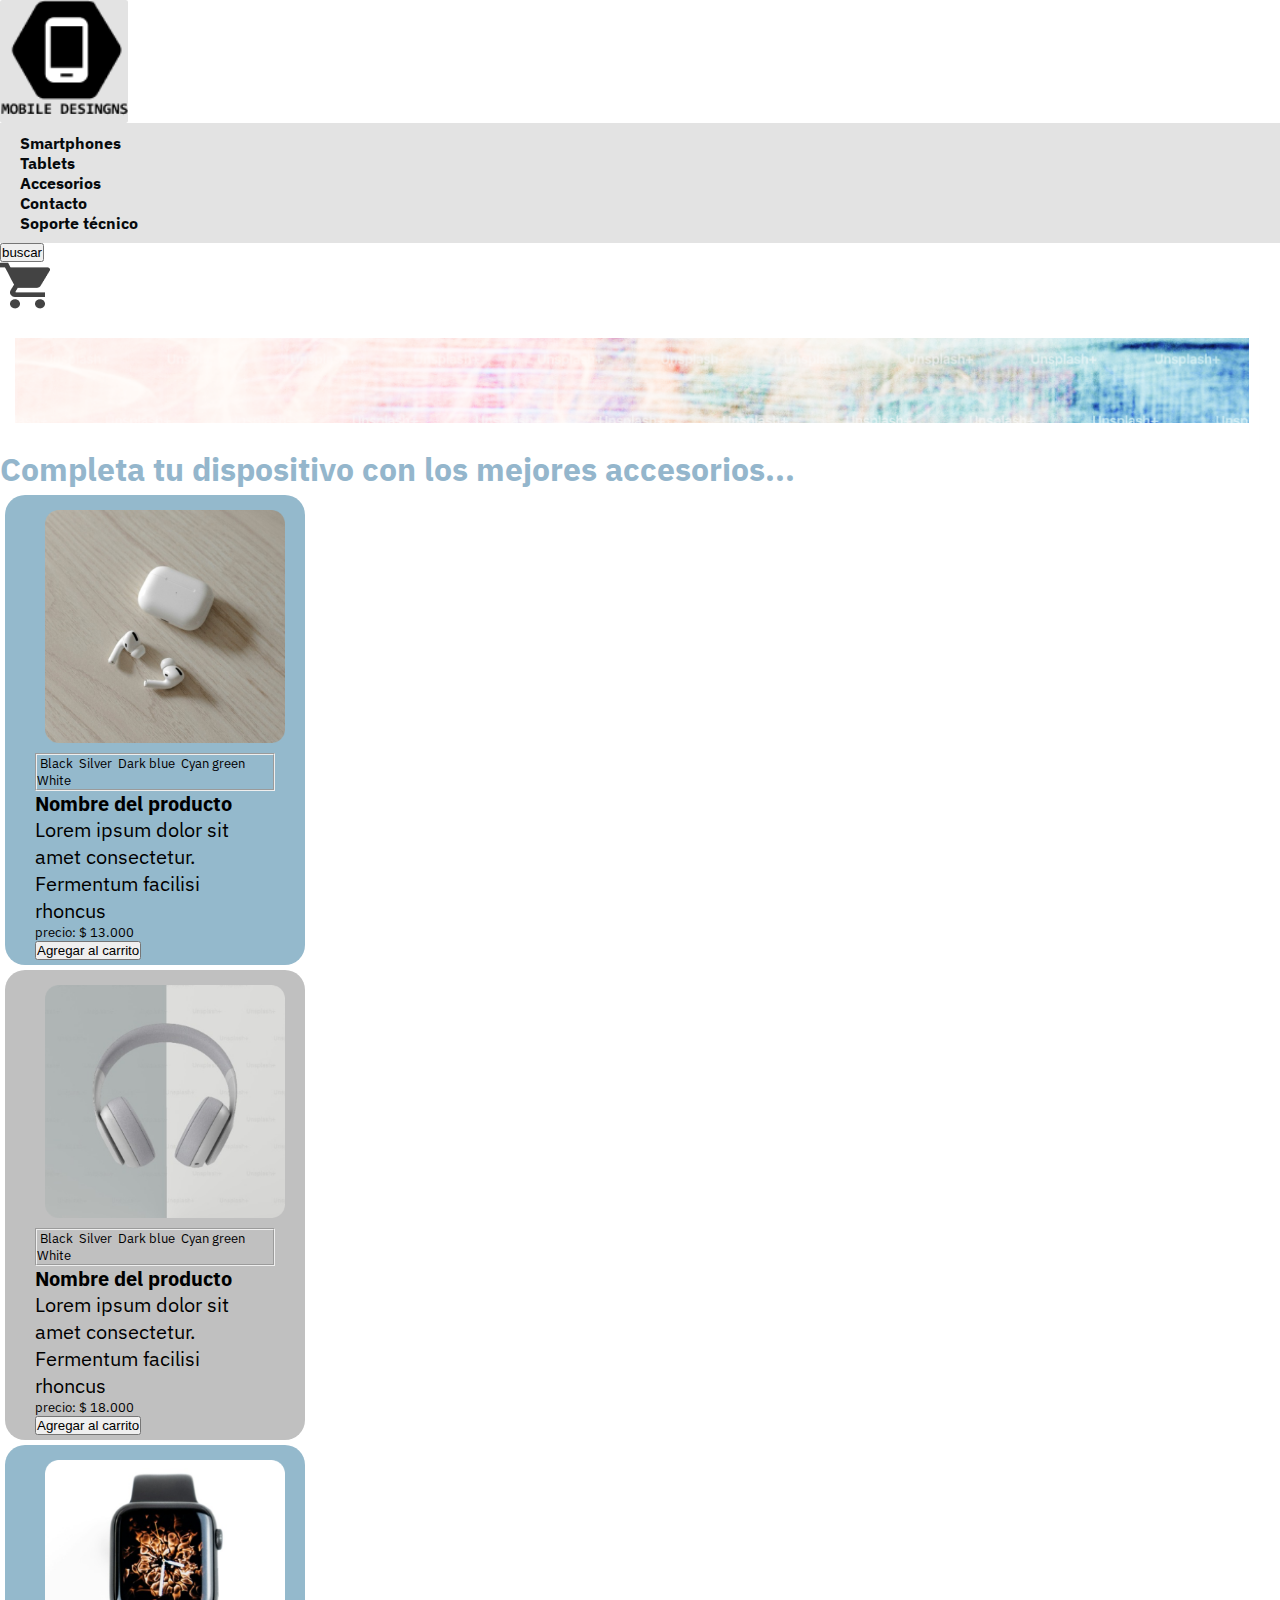
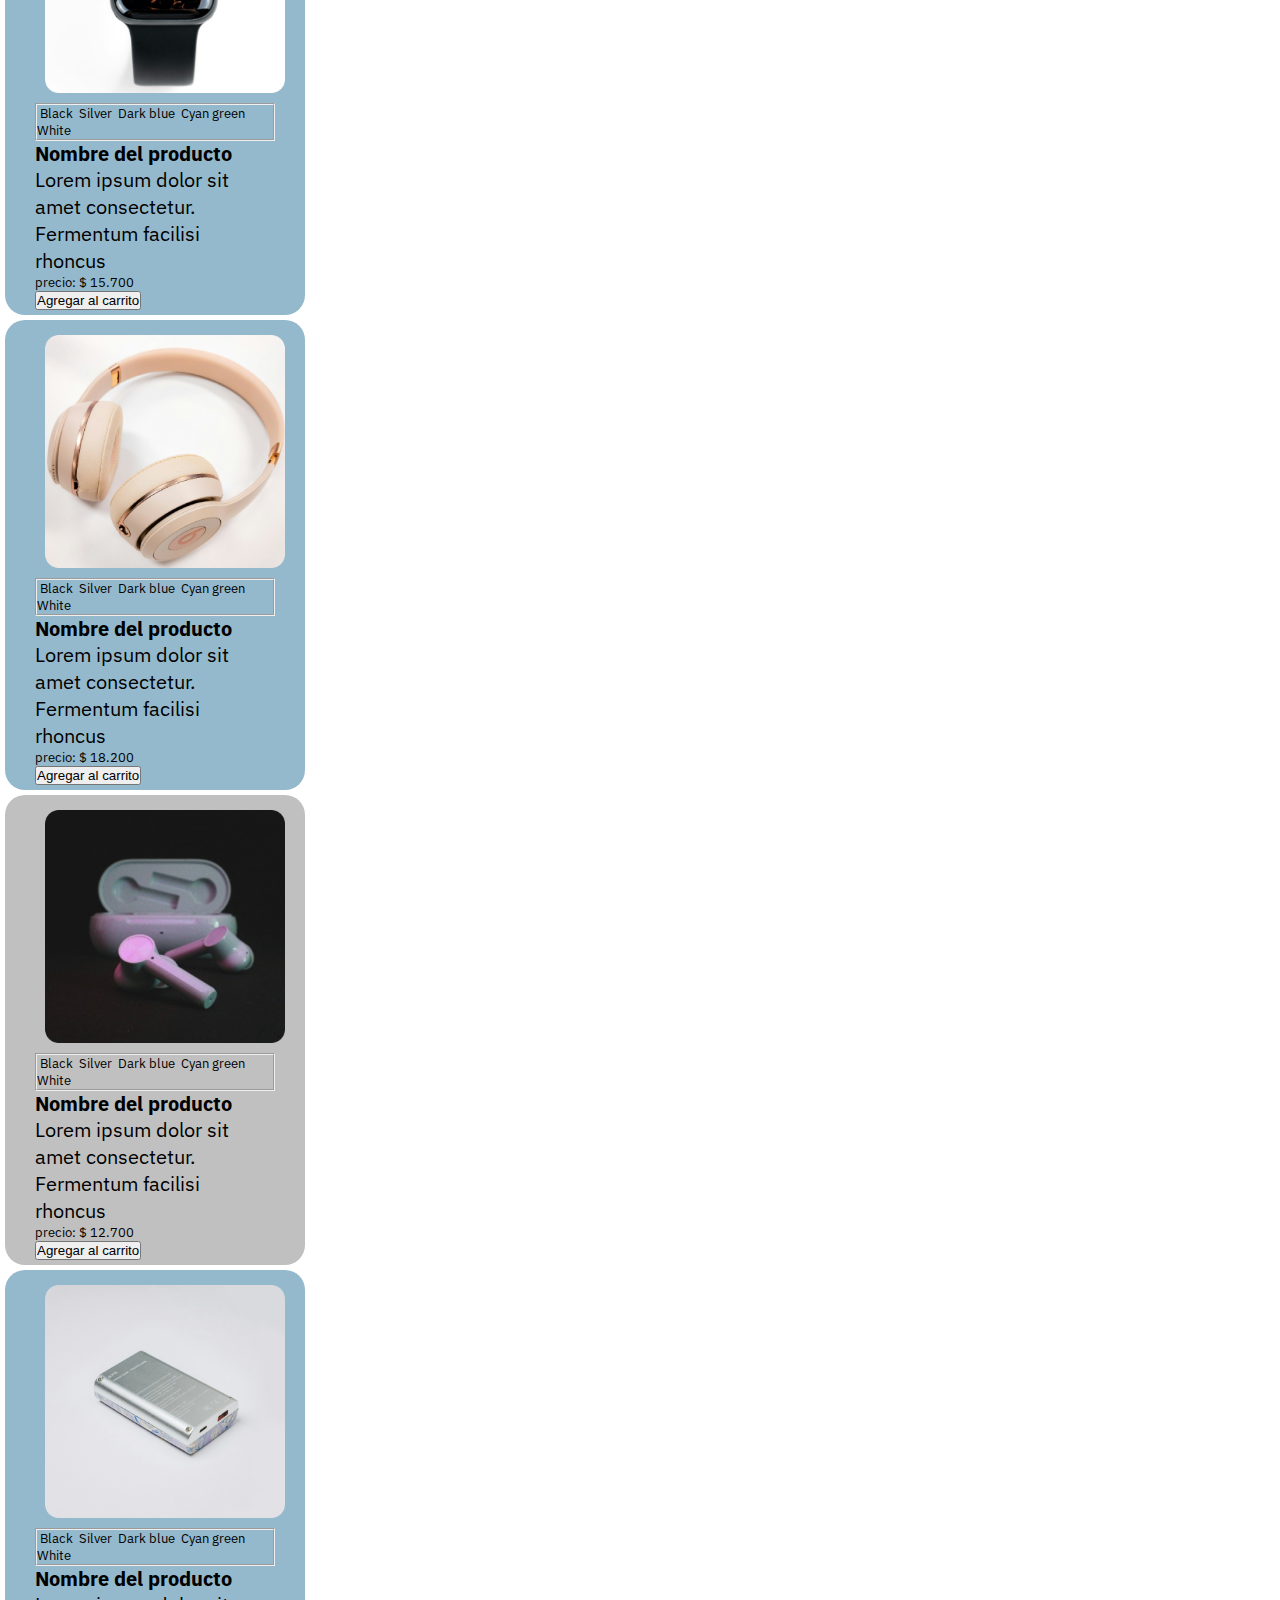
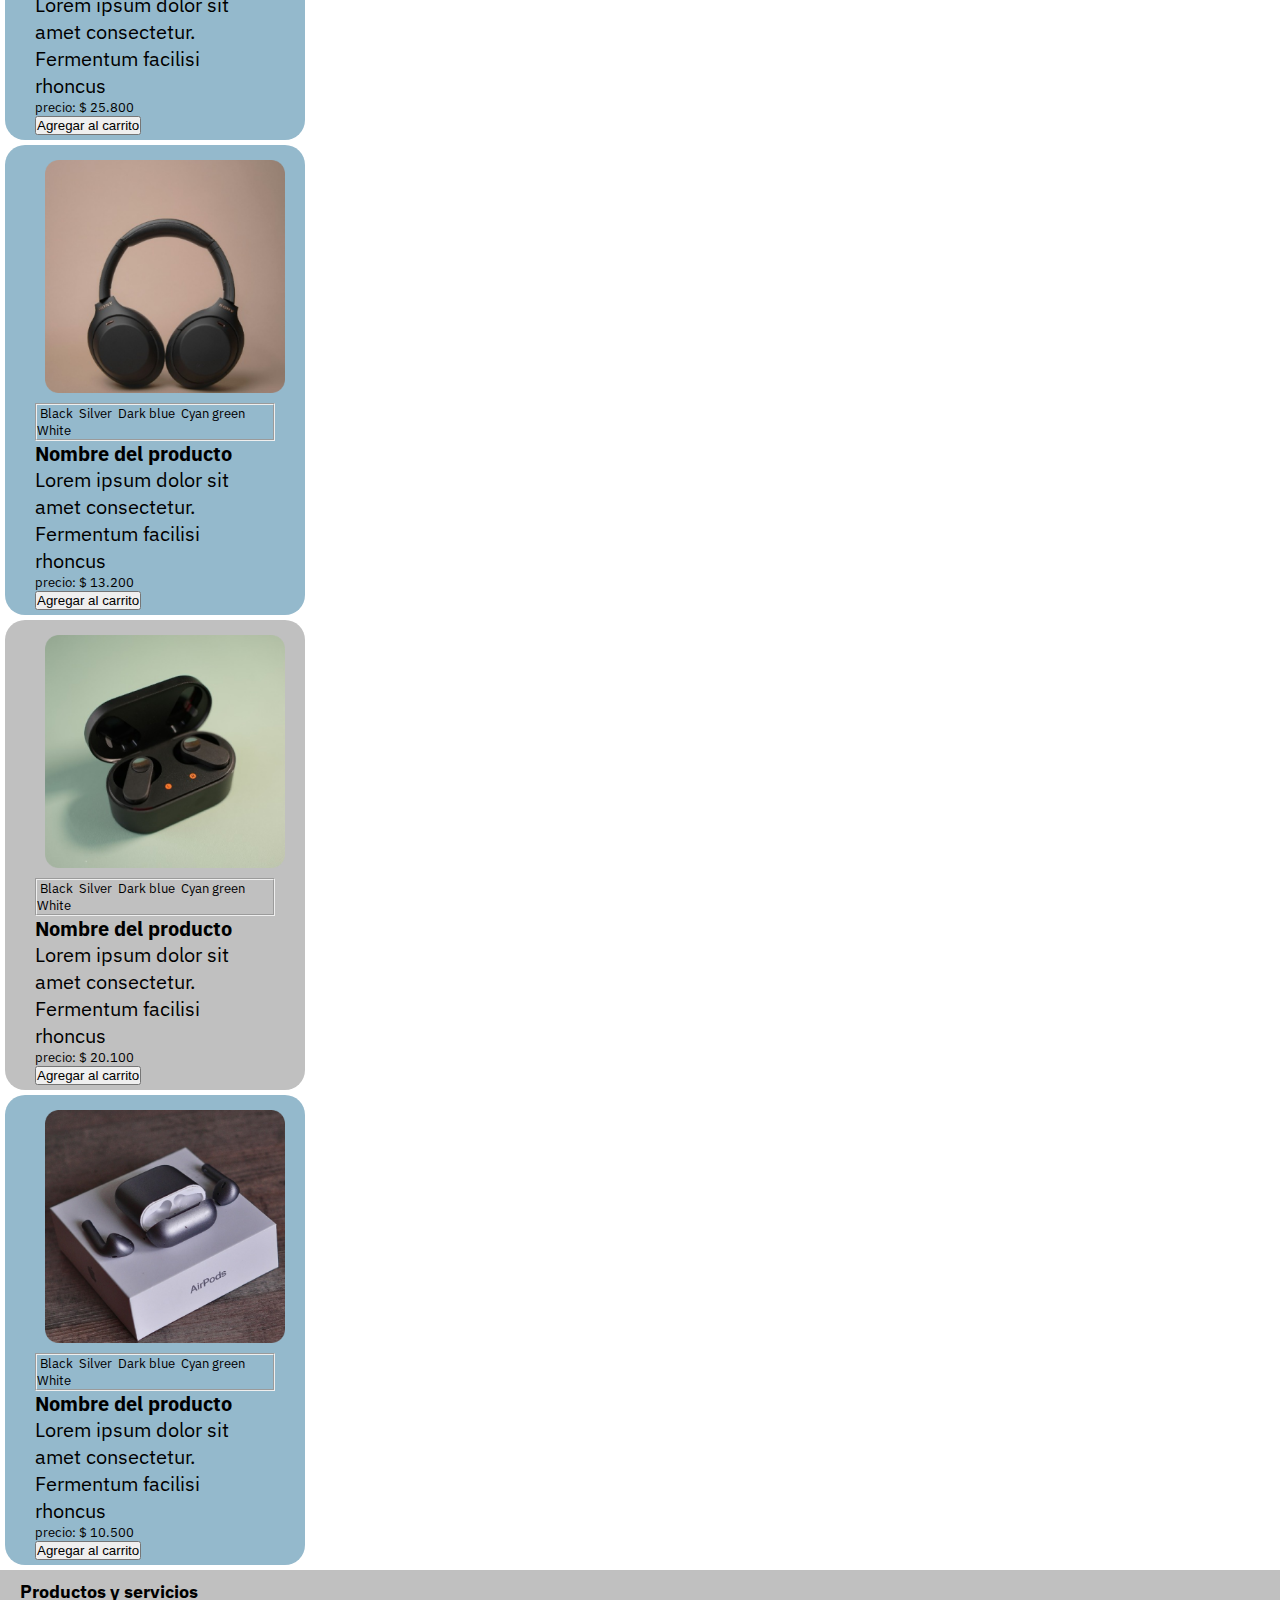
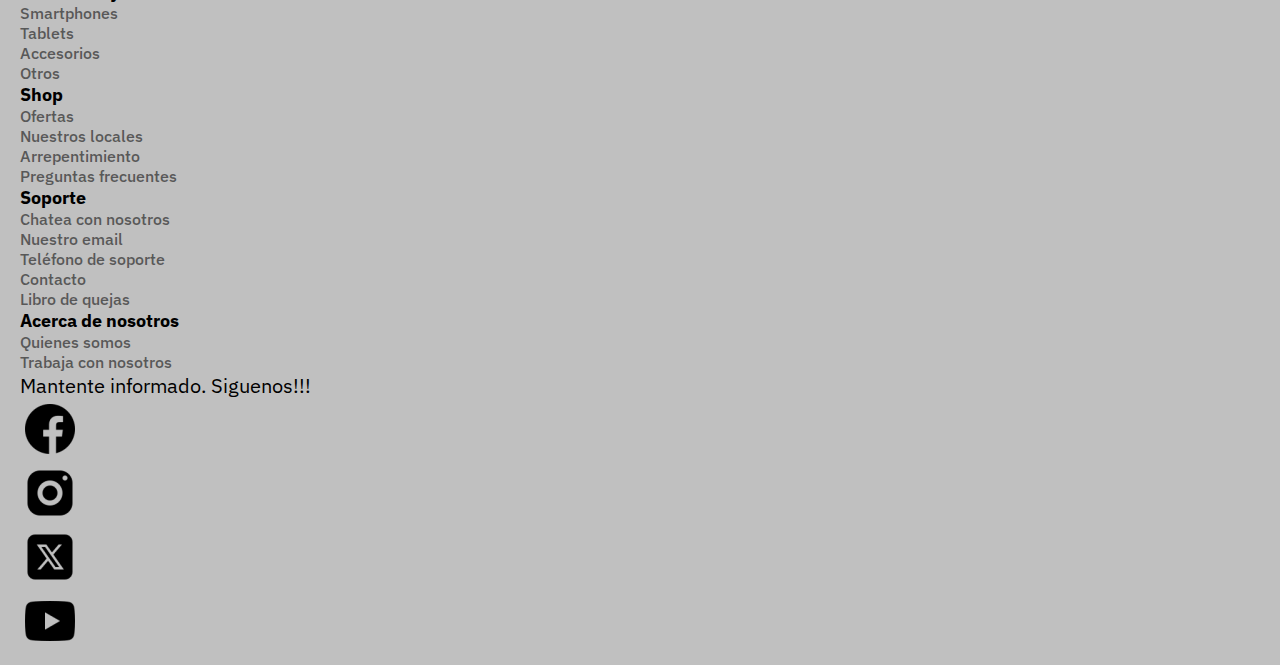
==== pages/accesorios.html @ 5f6ca252 "inicio de proyecto" ====
<html lang="en">
<head>
    <meta charset="UTF-8">
    <meta name="viewport" content="width=device-width, initial-scale=1.0">
    <title>Document</title>
    <link rel="stylesheet" href="../css/style.css">
</head>
<body>
    <header>
        <a href="../index.html" class="logo"><img src="../assets/img/iconoPrincipal.png" alt="Logo de la empresa Mobile Desings"></a>
        <div>   
            <nav>
                <ul class="navbar">
                    <li> <a href="smartphones.html">Smartphones</a></li>
                    <li> <a href="#">Tablets</a></li> <!--Nota: deje # en href porque no tiene pagina creada como las otras opciones pero existe en mi header-->  
                    <li> <a href="#">Accesorios</a></li>
                    <li> <a href="contacto.html">Contacto</a></li>
                    <li> <a href="soporte.html">Soporte técnico</a></li>
                </ul>
            </nav>
        </div>
        <div>    
            <button>buscar</button>
            <ul>
                <li> <a href="#"><img src="../assets/img/carrito.png" alt="carrito"></a></li>
            </ul>
        </div>        
    </header>

    <main>
        <section>
            <div class="bannerPrincipal">
                <img src="../assets/img/BannerPrincipalAccesorios.png" alt="">
                <p>Completa tu dispositivo con los mejores accesorios...</p>
            </div>
        </section>
        <section>
            <article class="cardFondoAzul">
                <div class="imgCard">
                    <img src="../assets/img/Auriculares1-1.png" alt="earphones">
                </div>
                <div>
                    <fieldset>
                        <div> 
                            <input type="radio" id="black" name="color" value="black" checked>
                            <label for="Black" >Black</label>                            
                            <input type="radio" id="silver" name="color" value="silver" checked>
                            <label for="Silver">Silver</label>
                            <input type="radio" id="darkBlue" name="color" value="darkBlue" checked>
                            <label for="darkBlue">Dark blue</label>
                            <input type="radio" id="cyanGreen" name="color" value="cyanGreen" checked>
                            <label for="cyanGreen" >Cyan green</label>                          
                            <input type="radio" id="white" name="white" value="white" checked>
                            <label for="white" >White</label>                                                                                             
                        </div>                        
                    </fieldset>
                </div>
                <div>
                    <h2>Nombre del producto</h2>
                    <p>Lorem ipsum dolor sit amet consectetur. Fermentum facilisi rhoncus</p>                    
                </div>
                <div>
                    <ul>
                        <li>precio: $ 13.000 </li>
                    </ul>
                </div>
                <div>
                    <button>Agregar al carrito</button>
                </div>
            </article>
            <article class="cardFondoGris">
                <div class="imgCard">
                    <img src="../assets/img/Auriculares1-2.png" alt="headphones">
                </div>
                <div>
                    <fieldset>
                        <div> 
                            <input type="radio" id="black" name="color" value="black" checked>
                            <label for="Black" >Black</label>                            
                            <input type="radio" id="silver" name="color" value="silver" checked>
                            <label for="Silver">Silver</label>
                            <input type="radio" id="darkBlue" name="color" value="darkBlue" checked>
                            <label for="darkBlue">Dark blue</label>
                            <input type="radio" id="cyanGreen" name="color" value="cyanGreen" checked>
                            <label for="cyanGreen" >Cyan green</label>                          
                            <input type="radio" id="white" name="white" value="white" checked>
                            <label for="white" >White</label>                                                                                             
                        </div>                        
                    </fieldset>
                </div>
                <div>
                    <h2>Nombre del producto</h2>
                    <p>Lorem ipsum dolor sit amet consectetur. Fermentum facilisi rhoncus</p>                    
                </div>
                <div>
                    <ul>
                        <li>precio: $ 18.000 </li>
                    </ul>
                </div>
                <div>
                    <button>Agregar al carrito</button>
                </div>                
            </article>
            <article class="cardFondoAzul">
                <div class="imgCard">
                    <img src="../assets/img/RelojInteligente1-3.png" alt="smart watch">
                </div>
                <div>
                    <fieldset>
                        <div> 
                            <input type="radio" id="black" name="color" value="black" checked>
                            <label for="Black" >Black</label>                            
                            <input type="radio" id="silver" name="color" value="silver" checked>
                            <label for="Silver">Silver</label>
                            <input type="radio" id="darkBlue" name="color" value="darkBlue" checked>
                            <label for="darkBlue">Dark blue</label>
                            <input type="radio" id="cyanGreen" name="color" value="cyanGreen" checked>
                            <label for="cyanGreen" >Cyan green</label>                          
                            <input type="radio" id="white" name="white" value="white" checked>
                            <label for="white" >White</label>                                                                                             
                        </div>                        
                    </fieldset>
                </div>
                <div>
                    <h2>Nombre del producto</h2>
                    <p>Lorem ipsum dolor sit amet consectetur. Fermentum facilisi rhoncus</p>                    
                </div>
                <div>
                    <ul>
                        <li>precio: $ 15.700 </li>
                    </ul>
                </div>
                <div>
                    <button>Agregar al carrito</button>
                </div>
            </article>
            <article class="cardFondoAzul">
                <div class="imgCard">
                    <img src="../assets/img/Auriculares2-1.png" alt="headphones">
                </div>
                <div>
                    <fieldset>
                        <div> 
                            <input type="radio" id="black" name="color" value="black" checked>
                            <label for="Black" >Black</label>                            
                            <input type="radio" id="silver" name="color" value="silver" checked>
                            <label for="Silver">Silver</label>
                            <input type="radio" id="darkBlue" name="color" value="darkBlue" checked>
                            <label for="darkBlue">Dark blue</label>
                            <input type="radio" id="cyanGreen" name="color" value="cyanGreen" checked>
                            <label for="cyanGreen" >Cyan green</label>                          
                            <input type="radio" id="white" name="white" value="white" checked>
                            <label for="white" >White</label>                                                                                             
                        </div>                        
                    </fieldset>
                </div>
                <div>
                    <h2>Nombre del producto</h2>
                    <p>Lorem ipsum dolor sit amet consectetur. Fermentum facilisi rhoncus</p>                    
                </div>
                <div>
                    <ul>
                        <li>precio: $ 18.200 </li>
                    </ul>
                </div>
                <div>
                    <button>Agregar al carrito</button>
                </div>
            </article>
            <article class="cardFondoGris">
                <div class="imgCard">
                    <img src="../assets/img/Auriculares2-2.png" alt="earphones">
                </div>
                <div>
                    <fieldset>
                        <div> 
                            <input type="radio" id="black" name="color" value="black" checked>
                            <label for="Black" >Black</label>                            
                            <input type="radio" id="silver" name="color" value="silver" checked>
                            <label for="Silver">Silver</label>
                            <input type="radio" id="darkBlue" name="color" value="darkBlue" checked>
                            <label for="darkBlue">Dark blue</label>
                            <input type="radio" id="cyanGreen" name="color" value="cyanGreen" checked>
                            <label for="cyanGreen" >Cyan green</label>                          
                            <input type="radio" id="white" name="white" value="white" checked>
                            <label for="white" >White</label>                                                                                             
                        </div>                        
                    </fieldset>
                </div>
                <div>
                    <h2>Nombre del producto</h2>
                    <p>Lorem ipsum dolor sit amet consectetur. Fermentum facilisi rhoncus</p>                    
                </div>
                <div>
                    <ul>
                        <li>precio: $ 12.700 </li>
                    </ul>
                </div>
                <div>
                    <button>Agregar al carrito</button>
                </div>                
            </article>
            <article class="cardFondoAzul">
                <div class="imgCard">
                    <img src="../assets/img/PowerBank2-3.png" alt="power bank">
                </div>
                <div>
                    <fieldset>
                        <div> 
                            <input type="radio" id="black" name="color" value="black" checked>
                            <label for="Black" >Black</label>                            
                            <input type="radio" id="silver" name="color" value="silver" checked>
                            <label for="Silver">Silver</label>
                            <input type="radio" id="darkBlue" name="color" value="darkBlue" checked>
                            <label for="darkBlue">Dark blue</label>
                            <input type="radio" id="cyanGreen" name="color" value="cyanGreen" checked>
                            <label for="cyanGreen" >Cyan green</label>                          
                            <input type="radio" id="white" name="white" value="white" checked>
                            <label for="white" >White</label>                                                                                             
                        </div>                        
                    </fieldset>
                </div>
                <div>
                    <h2>Nombre del producto</h2>
                    <p>Lorem ipsum dolor sit amet consectetur. Fermentum facilisi rhoncus</p>                    
                </div>
                <div>
                    <ul>
                        <li>precio: $ 25.800 </li>
                    </ul>
                </div>
                <div>
                    <button>Agregar al carrito</button>
                </div>
            </article>
            <article class="cardFondoAzul">
                <div class="imgCard">
                    <img src="../assets/img/Auriculares3-1.png" alt="headphones">
                </div>
                <div>
                    <fieldset>
                        <div> 
                            <input type="radio" id="black" name="color" value="black" checked>
                            <label for="Black" >Black</label>                            
                            <input type="radio" id="silver" name="color" value="silver" checked>
                            <label for="Silver">Silver</label>
                            <input type="radio" id="darkBlue" name="color" value="darkBlue" checked>
                            <label for="darkBlue">Dark blue</label>
                            <input type="radio" id="cyanGreen" name="color" value="cyanGreen" checked>
                            <label for="cyanGreen" >Cyan green</label>                          
                            <input type="radio" id="white" name="white" value="white" checked>
                            <label for="white" >White</label>                                                                                             
                        </div>                        
                    </fieldset>
                </div>
                <div>
                    <h2>Nombre del producto</h2>
                    <p>Lorem ipsum dolor sit amet consectetur. Fermentum facilisi rhoncus</p>                    
                </div>
                <div>
                    <ul>
                        <li>precio: $ 13.200 </li>
                    </ul>
                </div>
                <div>
                    <button>Agregar al carrito</button>
                </div>
            </article>
            <article class="cardFondoGris">
                <div class="imgCard">
                    <img src="../assets/img/Auriculares3-2.png" alt="earphones">
                </div>
                <div>
                    <fieldset>
                        <div> 
                            <input type="radio" id="black" name="color" value="black" checked>
                            <label for="Black" >Black</label>                            
                            <input type="radio" id="silver" name="color" value="silver" checked>
                            <label for="Silver">Silver</label>
                            <input type="radio" id="darkBlue" name="color" value="darkBlue" checked>
                            <label for="darkBlue">Dark blue</label>
                            <input type="radio" id="cyanGreen" name="color" value="cyanGreen" checked>
                            <label for="cyanGreen" >Cyan green</label>                          
                            <input type="radio" id="white" name="white" value="white" checked>
                            <label for="white" >White</label>                                                                                             
                        </div>                        
                    </fieldset>
                </div>
                <div>
                    <h2>Nombre del producto</h2>
                    <p>Lorem ipsum dolor sit amet consectetur. Fermentum facilisi rhoncus</p>                    
                </div>
                <div>
                    <ul>
                        <li>precio: $ 20.100 </li>
                    </ul>
                </div>
                <div>
                    <button>Agregar al carrito</button>
                </div>                
            </article>
            <article class="cardFondoAzul">
                <div class="imgCard">
                    <img src="../assets/img/Auriculares3-3.png" alt="earphones">
                </div>
                <div>
                    <fieldset>
                        <div> 
                            <input type="radio" id="black" name="color" value="black" checked>
                            <label for="Black" >Black</label>                            
                            <input type="radio" id="silver" name="color" value="silver" checked>
                            <label for="Silver">Silver</label>
                            <input type="radio" id="darkBlue" name="color" value="darkBlue" checked>
                            <label for="darkBlue">Dark blue</label>
                            <input type="radio" id="cyanGreen" name="color" value="cyanGreen" checked>
                            <label for="cyanGreen" >Cyan green</label>                          
                            <input type="radio" id="white" name="white" value="white" checked>
                            <label for="white" >White</label>                                                                                             
                        </div>                        
                    </fieldset>
                </div>
                <div>
                    <h2>Nombre del producto</h2>
                    <p>Lorem ipsum dolor sit amet consectetur. Fermentum facilisi rhoncus</p>                    
                </div>
                <div>
                    <ul>
                        <li>precio: $ 10.500 </li>
                    </ul>
                </div>
                <div>
                    <button>Agregar al carrito</button>
                </div>
            </article>
        </section>
    </main>

    <footer>
        <div class="footerOption">
            <div>
                <ul>
                    <h4>Productos y servicios</h4>
                    <li> <a href="#">Smartphones</a></li> 
                    <li> <a href="#">Tablets</a></li> 
                    <li> <a href="#">Accesorios</a></li> 
                    <li> <a href="#">Otros</a></li> 
                </ul>
            </div>
            <div>    
                <ul>
                    <h4>Shop</h4>
                    <li><a href="#">Ofertas</a></li>
                    <li><a href="#">Nuestros locales</a></li>
                    <li><a href="#">Arrepentimiento</a></li>
                    <li><a href="#">Preguntas frecuentes</a></li>
                </ul>
            </div>
            <div>    
                <ul>
                    <h4>Soporte</h4>
                    <li><a href="#">Chatea con nosotros</a></li>
                    <li><a href="#">Nuestro email</a></li>
                    <li><a href="#">Teléfono de soporte</a></li>
                    <li><a href="#">Contacto</a></li>
                    <li><a href="#">Libro de quejas</a></li>
                </ul>
            </div>
            <div>    
                <ul>
                    <h4>Acerca de nosotros</h4>
                    <li><a href="#">Quienes somos</a></li>
                    <li><a href="#">Trabaja con nosotros</a></li>
                </ul>
            </div>    
            <div>    
                <ul>
                    <p>Mantente informado. Siguenos!!!</p>
                    <li> <a href="#"><img src="../assets/img/iconFaceBook.png" alt="FaceBook"></a></li>
                    <li> <a href="#"><img src="../assets/img/iconInstagram.png" alt="Instagram"></a></li>
                    <li> <a href="#"><img src="../assets/img/iconTwitterX.png" alt="TwitterX"></a></li>
                    <li> <a href="#"><img src="../assets/img/iconYouTube.png" alt="YouTube"></a></li>
                </ul>
            </div>
        </div>
    </footer>

</body>
</html>
---- css/style.css ----
@import url('https://fonts.googleapis.com/css2?family=IBM+Plex+Sans:ital,wght@0,100;0,200;0,300;0,400;0,500;0,600;0,700;1,100;1,200;1,300;1,400;1,500;1,600;1,700&display=swap');

/* Reset de estilos para adaptarse a diferentes navegadores
*/ 
*{
    margin: 0;
    padding: 0;
    box-sizing: border-box;
}



/*  
font-family: "IBM Plex Sans", sans-serif;
*/

/* 
Estilos del header
*/

.navbar {
    list-style: none;
    background-color: #e3e3e3;
    padding: 10px 20px;       
}

.navbar li a {
    text-decoration: none;
    font-family: "IBM Plex Sans", sans-serif;
    font-weight: bold;
    color: #070a0d;       
}

.logo img {
    width: 10%;
    background-color: #e3e3e3;
}


/* 
Estilos del footer
*/

.footerOption {
    background-color: #c0c0c0;
    padding: 10px 20px;       
}

.footerOption div ul {
    list-style: none;         
}

.footerOption div ul li a {
    text-decoration: none;
    font-family: "IBM Plex Sans", sans-serif;
    font-weight:500;
    color: #585858;
}

.footerRedes ul {
    border-top:  3px;
}

/* 
Estilos de los textos y titulos
*/
ul li {
    list-style: none;
}


p {
    font-family: "IBM Plex Sans", sans-serif;
    color: black;
    font-size: 1.25rem;
}

h3{
    font-family: "IBM Plex Sans", sans-serif;
    color: black;
    font-size: 2rem;
}

h4{
    font-family: "IBM Plex Sans", sans-serif;
    color: black;
    font-size: 1.1rem; 
}



/* 
Estilos generales 
*/
/* Atencion con este estilo, puede no ser necesario*/

img {
    border-radius: 2%;
}

.bannerPrincipal img {
    text-decoration: none;
    padding: 20px 10px;
    margin: 5px 5px;
    width: 98%;
}

.bannerPrincipal p {
    font-size: xx-large;
    color: #94b6cc;
    font-weight: bold;
}

.infoClaro {
    background-color: #deeaef;
    border-radius: 1.25rem;
    padding: 20px 10px;
    margin: 5px 5px;
    width: 12.5rem;
}

.infoOscuro {
    background-color: #c0d7e1;
    border-radius: 1.25rem;
    padding: 20px 10px;
    margin: 5px 5px;
    width: 12.5rem;
}

.btnMasInfoBlanco {
    font-family: "IBM Plex Sans", sans-serif;
    font-size: medium;
}

.btnMasInfoBlanco a {
    text-decoration: none;
    background-color: #f7f7f7;
    padding: .3125rem 1.875rem;
    border-radius: 1.25rem;
}

.btnMasInfoAzul {
    font-family: "IBM Plex Sans", sans-serif;    
    font-size: medium;
}

.btnMasInfoAzul a {
    text-decoration: none;
    background-color: #365268;
    color: #f7f7f7;
    padding: .3125rem 1.875rem;
    border-radius: 1.25rem;
}

.btnMasInfoNegro {
    font-family: "IBM Plex Sans", sans-serif;    
    font-size: medium;
}

.btnMasInfoNegro a {
    text-decoration: none;
    background-color:#070a0d;
    color: #f7f7f7;
    padding: .3125rem 1.875rem;
    border-radius: 1.25rem;
}

.btnNegro button{
    text-decoration: none;
    background-color:#070a0d;
    color: #f7f7f7;
    padding: .3125rem 1.875rem;
    margin: .375rem .25rem;    
    border-radius: 1.25rem;
}


section {
    font-family: "IBM Plex Sans", sans-serif;    
    font-size: medium;
}


.selector div {
    text-decoration: none;    
    background-color:#f2f7f9;
    padding: .3125rem 1.875rem;
    border-radius: .3125rem;
    width: fit-content;      
}


.selectorFondoOscuro fieldset {
    text-decoration: none;    
    background-color:#94b6cc;
    padding: .3125rem 1.875rem;
    border-radius: .3125rem;
    width: fit-content;  
}

.selectorFondoClaro fieldset {
    text-decoration: none;    
    background-color:#d1d1d1;
    padding: .3125rem 1.875rem;
    border-radius: .3125rem;
    width: fit-content;  
}

.imagenFondoOscuro {
    text-decoration: none;    
    background-color:#94b6cc;
    padding: .3125rem 1.875rem;
    border-radius: .3125rem;
    width: fit-content;
}

.imagenFondoClaro {
    text-decoration: none;    
    background-color:#d1d1d1;
    padding: .3125rem 1.875rem;
    border-radius: .3125rem;
    width: fit-content; 
}

.precioUnitario {
    text-decoration: none;    
    background-color:#d1d1d1;
    font-size: small;
    font-weight: bold;
    width: fit-content;
    padding: .3125rem 1.875rem; 
    margin: .3125rem .3125rem;
}

.precioTotal{
    text-decoration: none;    
    background-color:#d1d1d1;
    font-size: small;
    font-weight:bolder;
    width: fit-content;
    padding: .3125rem 1.875rem; 
    margin: .3125rem .3125rem;    
}

.cardFondoAzul {
    text-decoration: none;    
    background-color:#94b9cc;
    font-size: small;
    border-radius: 1.25rem;    
    width: 18.75rem;
    padding: .3125rem 1.875rem; 
    margin: .3125rem .3125rem;  
}

.cardFondoGris {
    text-decoration: none;    
    background-color:#c0c0c0;
    font-size: small;
    border-radius: 1.25rem;    
    width: 18.75rem;
    padding: .3125rem 1.875rem; 
    margin: .3125rem .3125rem; 
}


.imgCard img {
    width: 15.625rem;
    padding: .3125rem .3125rem; 
    margin: .3125rem .3125rem;
}

.cardSoporte div {
    text-decoration: none;       
    background-color:#d9d9d9;
    font-size: small;
    border-radius: 1.25rem;    
    width: 18.75rem;
    padding: .3125rem 1.875rem; 
    margin: .3125rem .3125rem;
}

.cardSoporte div a {
    font-size: small;
    font-weight: bold;
    color: #070a0d;
    margin: .3125rem .3125rem;
}

.imgSoporte img {
    width: 15.625rem;
    border-radius: 1.875rem;
    padding: .3125rem .3125rem; 
    margin: .3125rem .3125rem;
}

.cardMedSoporteAzul {
    text-decoration: none;    
    background-color:#94b9cc;    
    border-radius: 1.25rem;    
    width: 24.375rem;
    height: 18.125rem;
    padding: .3125rem 1.875rem; 
    margin: .625rem .3125rem;  
}

.cardMedSoporteAzul div p {
    font-size: medium;
}

.cardMedSoporteBlanco {
    text-decoration: none;    
    background-color:#f0f0f0;    
    border-radius: 1.25rem;       
    width: 24.375rem;
    height: 18.125rem;
    padding: .3125rem 1.875rem; 
    margin: .625rem .3125rem;
}

.cardMedSoporteBlanco div p {
    font-size: medium;
}

.bannerSecundario {
    text-decoration: none;    
    background-color:#c0d7e1;
    width: 81.5rem; 
    height: 10rem;
    margin: .625rem .3125rem;
}

.bannerSecundario div p {
    font-size: large;
    margin: .9375rem .3125rem;
}




/* Estilo para los formularios */
form {
    text-decoration: none;
    display: flex;
    flex-direction: column;
    gap: 15px;
    background-color: #fff;
    padding: 20px;    
    margin-bottom: 20px;
}

form label {
    font-family: "IBM Plex Sans", sans-serif;        
}

input {
    appearance: none;
}

.btnNegro input{
    text-decoration: none;
    background-color:#070a0d;
    color: #f7f7f7;
    padding: .3125rem 1.875rem;
    margin: .375rem .25rem;    
    border-radius: 1.25rem;
}
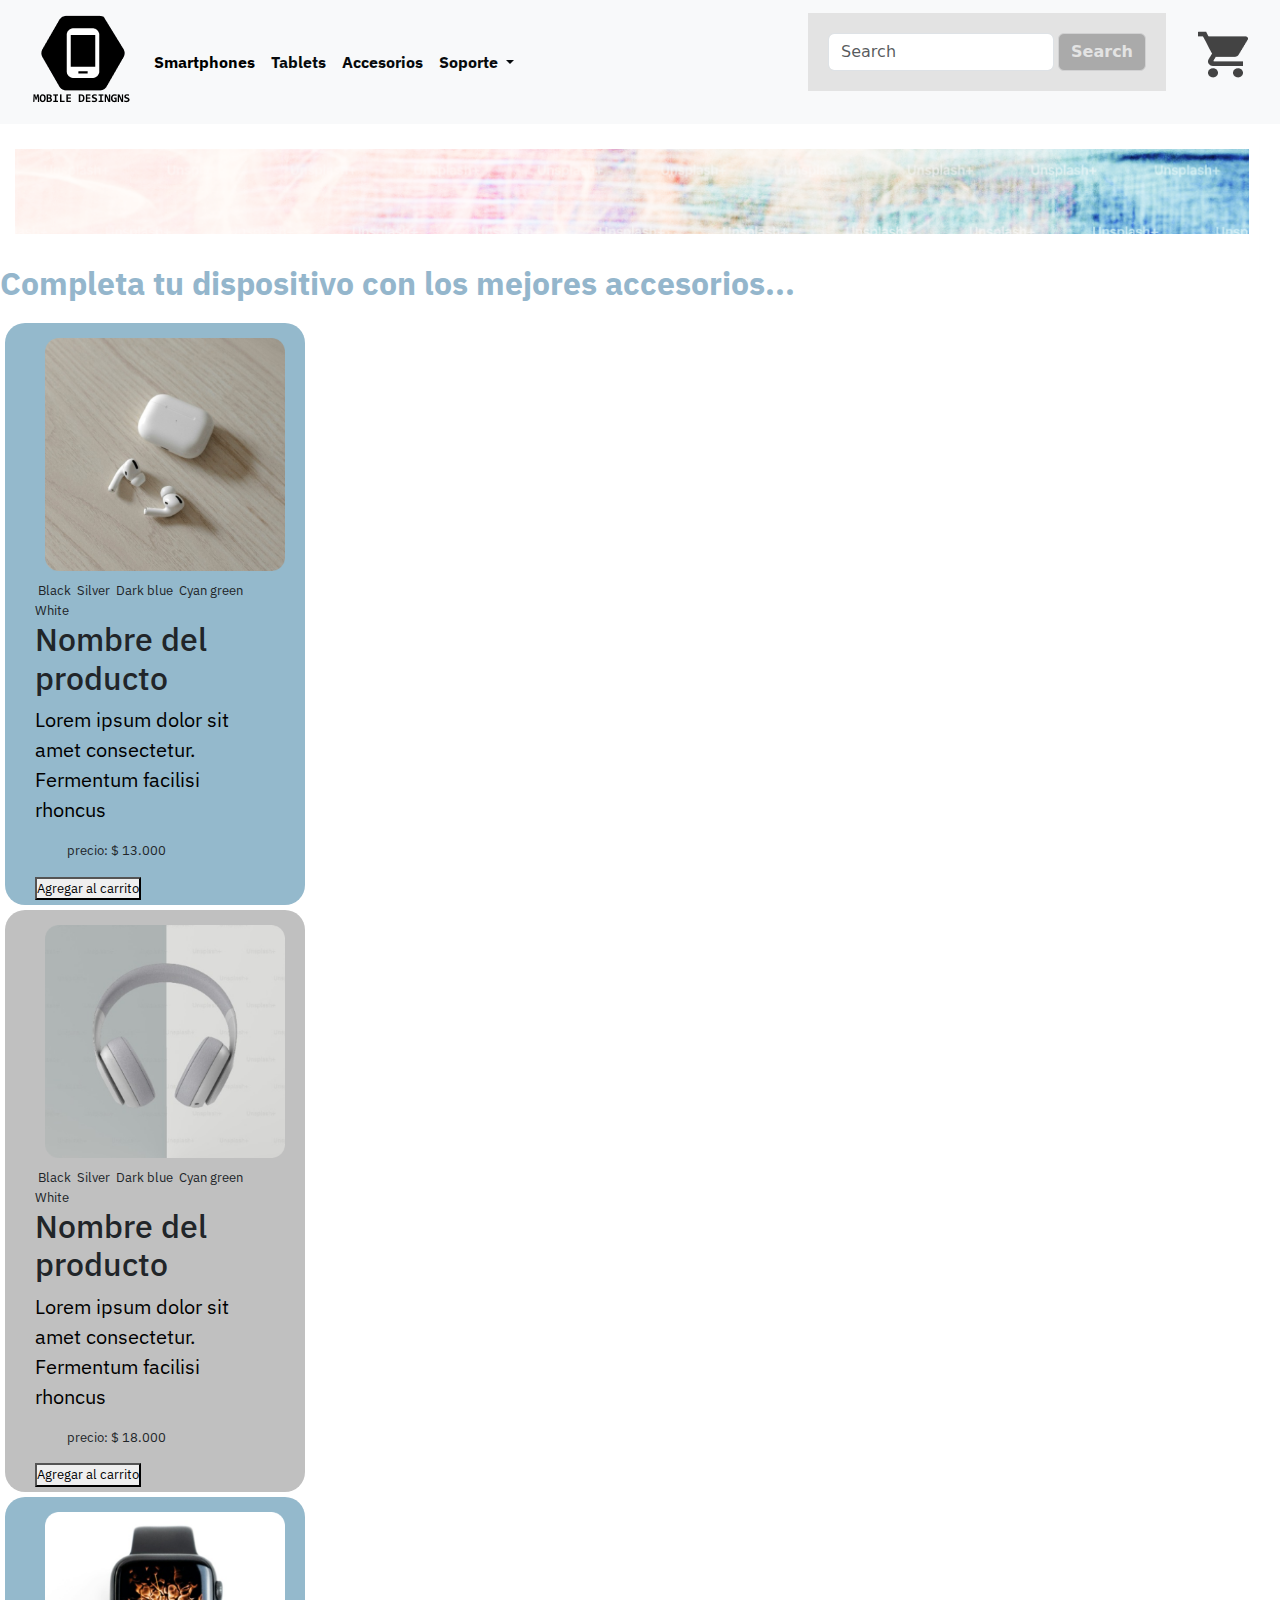
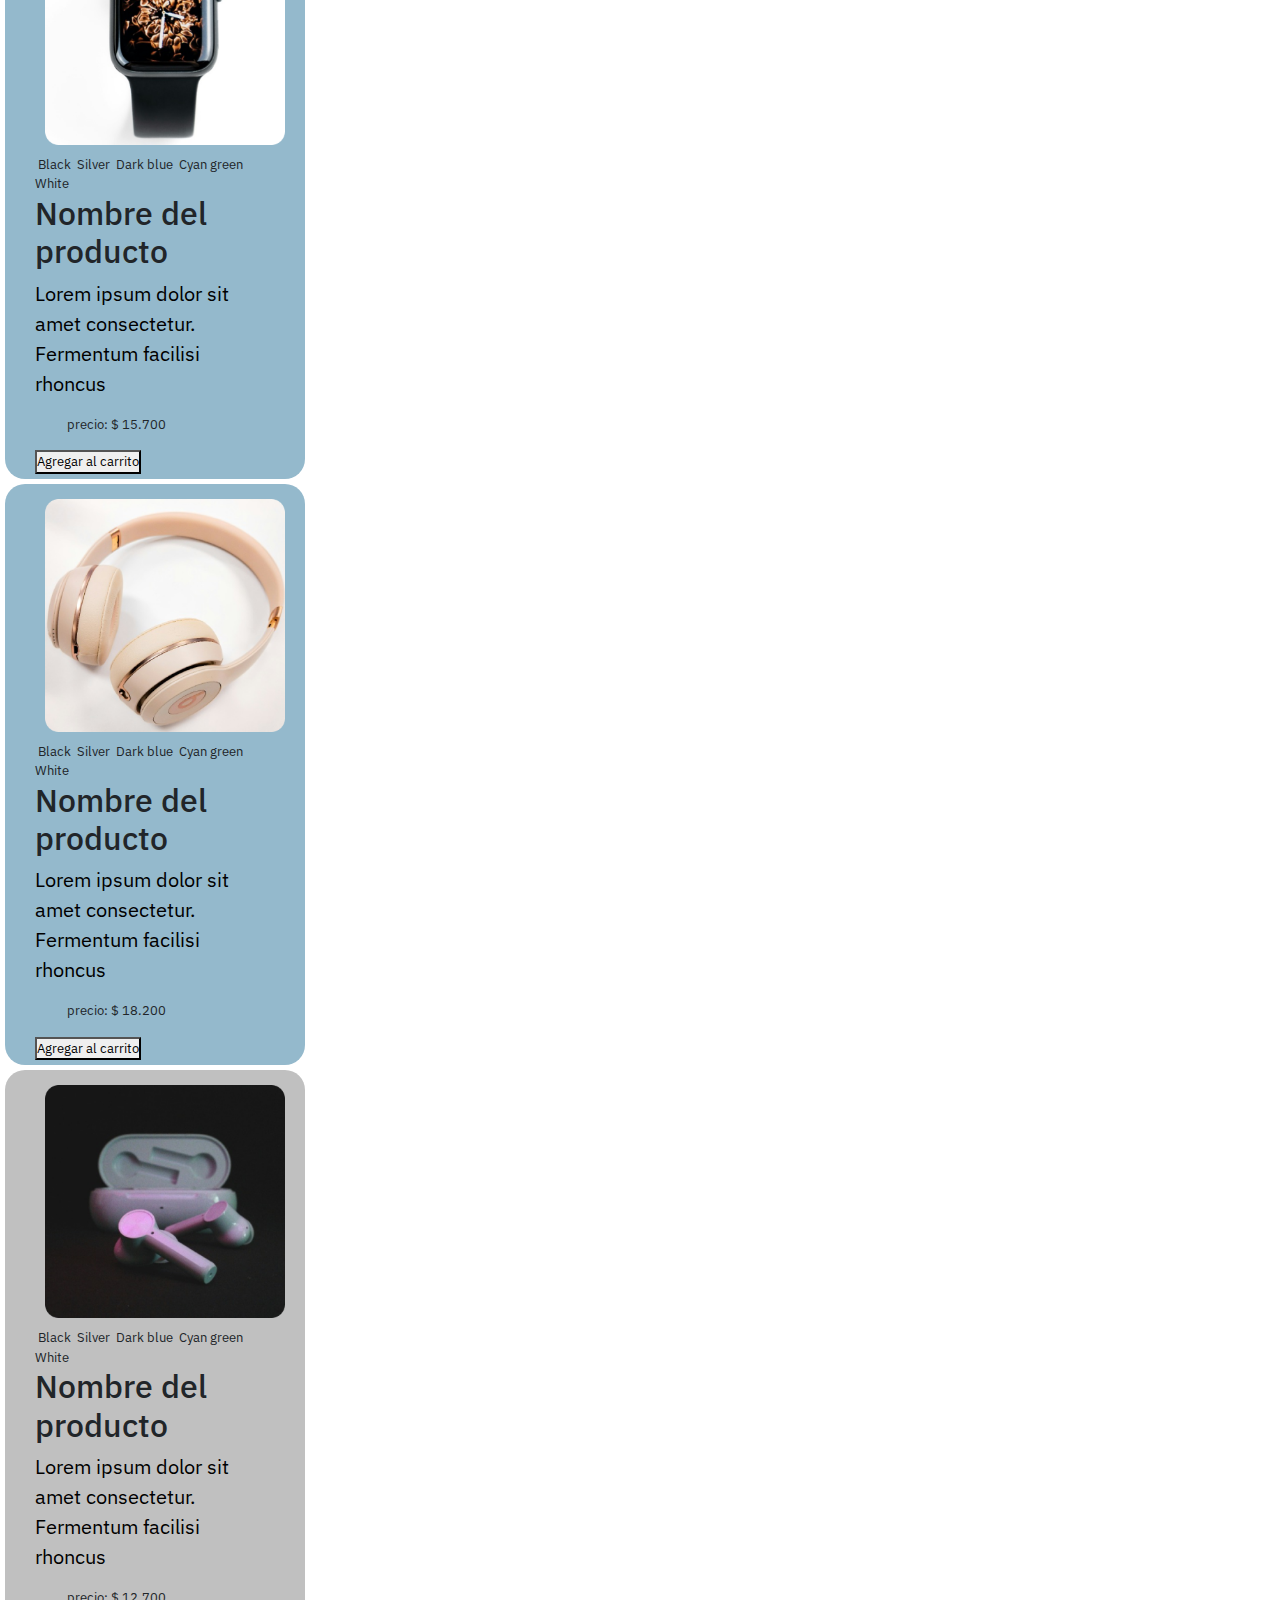
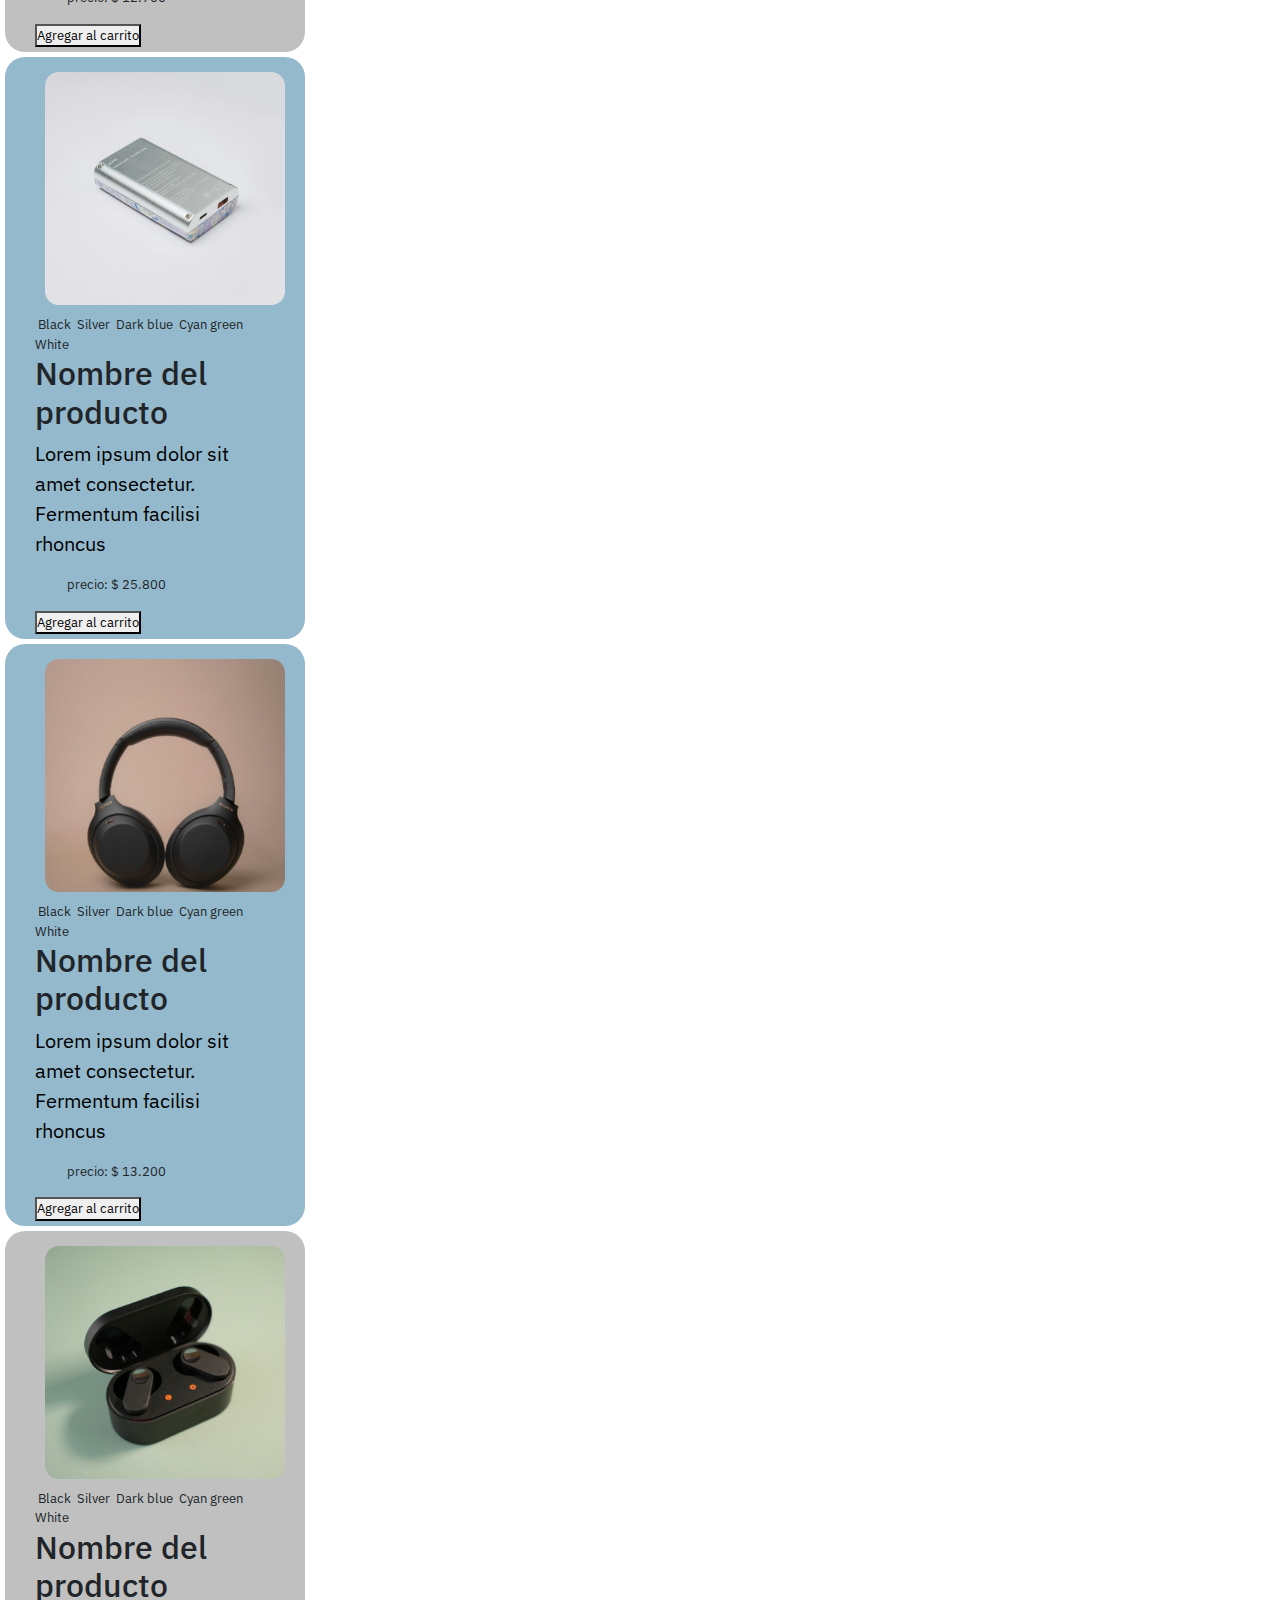
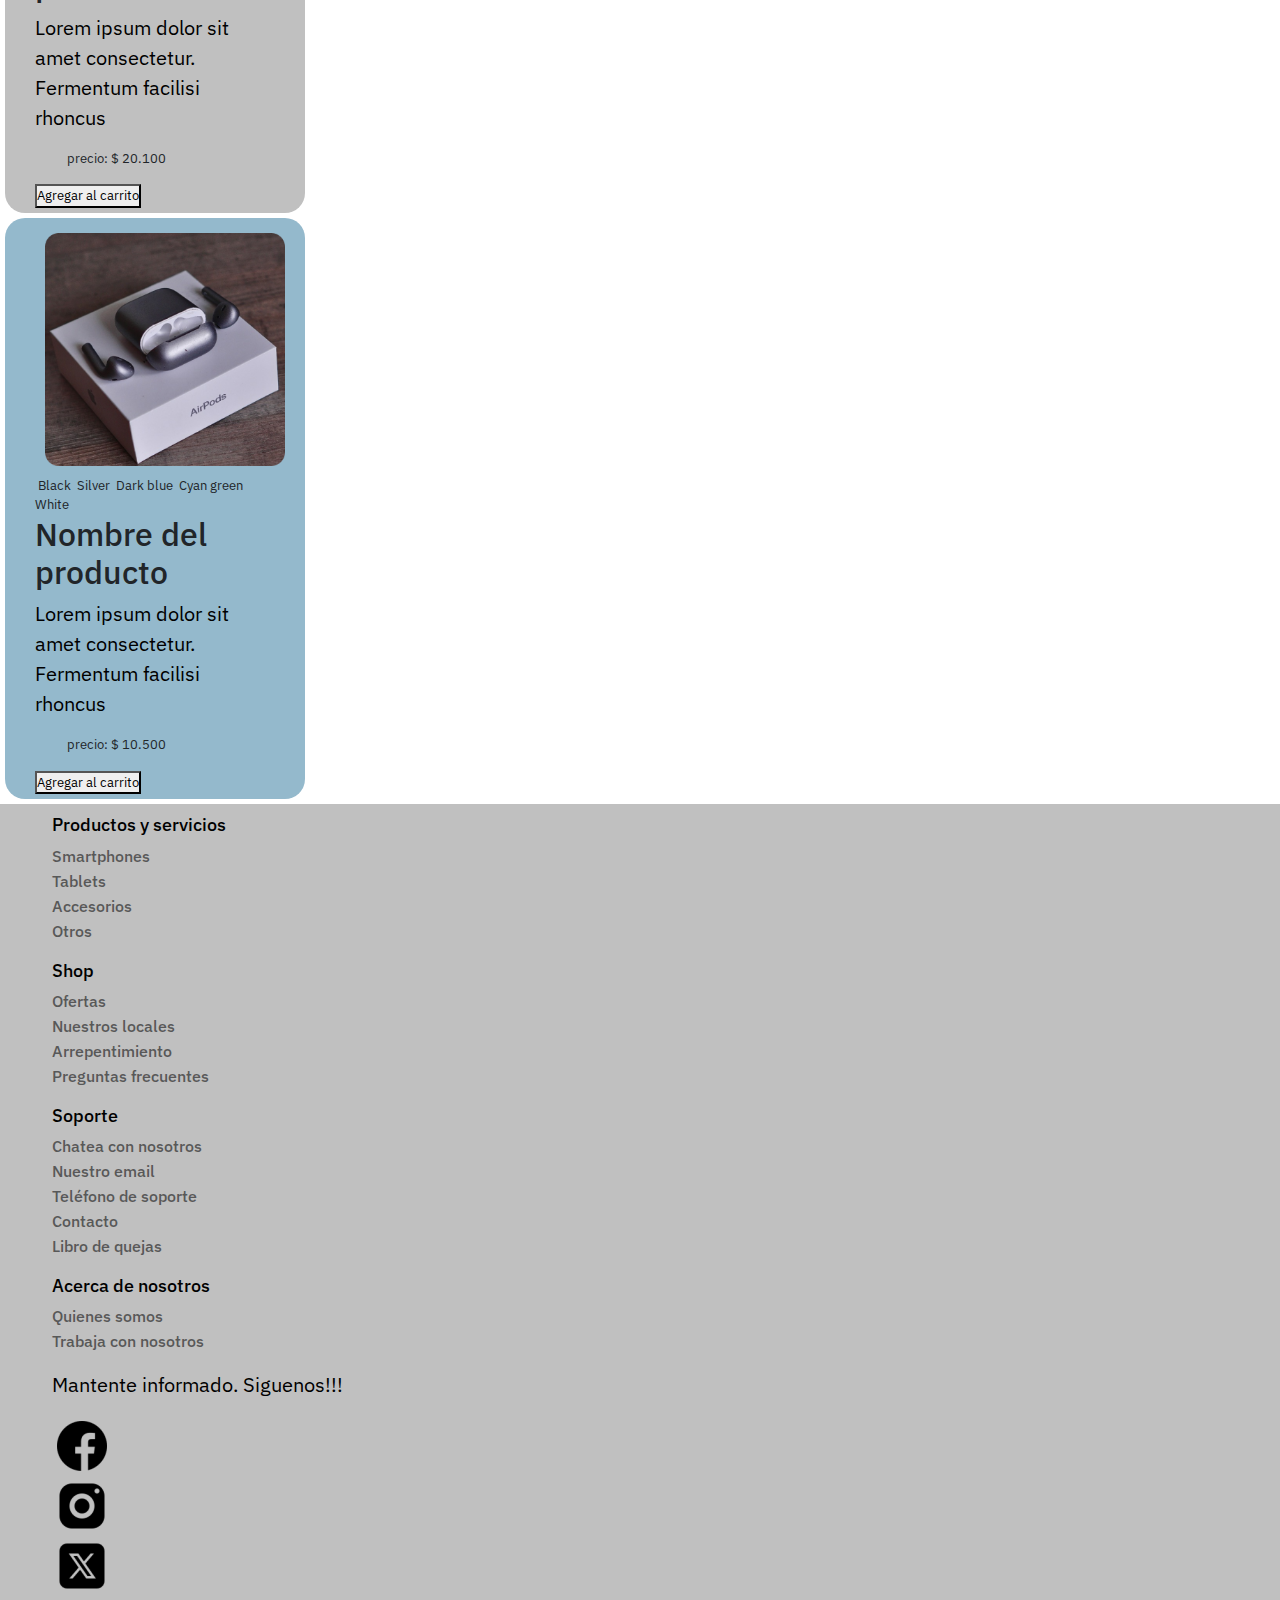
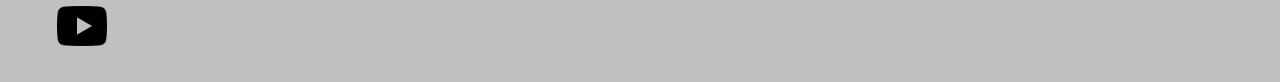
==== commit 298fdf24: "aplicacion bootstrap a barra de navegacion" ====
--- a/pages/accesorios.html
+++ b/pages/accesorios.html
@@ -3,28 +3,52 @@
     <meta charset="UTF-8">
     <meta name="viewport" content="width=device-width, initial-scale=1.0">
     <title>Document</title>
+    <link href="https://cdn.jsdelivr.net/npm/bootstrap@5.3.3/dist/css/bootstrap.min.css" rel="stylesheet" integrity="sha384-QWTKZyjpPEjISv5WaRU9OFeRpok6YctnYmDr5pNlyT2bRjXh0JMhjY6hW+ALEwIH" crossorigin="anonymous">
     <link rel="stylesheet" href="../css/style.css">
 </head>
 <body>
     <header>
-        <a href="../index.html" class="logo"><img src="../assets/img/iconoPrincipal.png" alt="Logo de la empresa Mobile Desings"></a>
-        <div>   
-            <nav>
-                <ul class="navbar">
-                    <li> <a href="smartphones.html">Smartphones</a></li>
-                    <li> <a href="#">Tablets</a></li> <!--Nota: deje # en href porque no tiene pagina creada como las otras opciones pero existe en mi header-->  
-                    <li> <a href="#">Accesorios</a></li>
-                    <li> <a href="contacto.html">Contacto</a></li>
-                    <li> <a href="soporte.html">Soporte técnico</a></li>
-                </ul>
-            </nav>
-        </div>
-        <div>    
-            <button>buscar</button>
-            <ul>
-                <li> <a href="#"><img src="../assets/img/carrito.png" alt="carrito"></a></li>
-            </ul>
-        </div>        
+        <nav class="navbar navbar-expand-lg bg-body-tertiary" style="background-color: #e3e3e3;">            
+            <div class="container-fluid">                
+                    <a class="navbar-brand" href="../index.html"><img src="../assets/img/iconoPrincipal.png" alt=""></a>                             
+                <button class="navbar-toggler" type="button" data-bs-toggle="collapse" data-bs-target="#navbarSupportedContent" aria-controls="navbarSupportedContent" aria-expanded="false" aria-label="Toggle navigation">
+                <span class="navbar-toggler-icon"></span>
+                </button>
+            <div class="collapse navbar-collapse" id="navbarSupportedContent">
+                <ul class="navbar-nav me-auto mb-2 mb-lg-0">
+                    <li class="nav-item">
+                        <a class="nav-link active" aria-current="page" href="smartphones.html">Smartphones</a>
+                    </li>
+                    <li class="nav-item">
+                        <a class="nav-link" href="#">Tablets</a>
+                    </li>
+                    <li class="nav-item">
+                        <a class="nav-link" href="#">Accesorios</a>
+                    </li>                  
+                    <li class="nav-item dropdown">
+                        <a class="nav-link dropdown-toggle" href="#" role="button" data-bs-toggle="dropdown" aria-expanded="false">
+                        Soporte
+                        </a>
+                    <ul class="dropdown-menu">
+                        <li><a class="dropdown-item" href="contacto.html">Contacto</a></li>
+                        <li><a class="dropdown-item" href="soporte.html">Soporte técnico</a></li>
+                        <li><hr class="dropdown-divider"></li>
+                        <li><a class="dropdown-item" href="#">Nuestra empresa</a></li>
+                    </ul>
+                    </li>                  
+                </ul>
+                <form class="d-flex"   role="search" >
+                    <div class="buscador">
+                        <input class="form-control me-1" type="search" placeholder="Search" aria-label="Search">                  
+                        <button class="btn btn-outline-success" type="submit">Search</button>
+                    </div>
+                </form>
+                <ul>
+                    <li> <a href="#"><img src="../assets/img/carrito.png" alt="carrito"></a></li>
+                </ul>    
+                </div>
+            </div>
+        </nav>        
     </header>
 
     <main>
@@ -383,6 +407,7 @@
             </div>
         </div>
     </footer>
-
+    <script src="https://cdn.jsdelivr.net/npm/@popperjs/core@2.11.8/dist/umd/popper.min.js" integrity="sha384-I7E8VVD/ismYTF4hNIPjVp/Zjvgyol6VFvRkX/vR+Vc4jQkC+hVqc2pM8ODewa9r" crossorigin="anonymous"></script>
+    <script src="https://cdn.jsdelivr.net/npm/bootstrap@5.3.3/dist/js/bootstrap.min.js" integrity="sha384-0pUGZvbkm6XF6gxjEnlmuGrJXVbNuzT9qBBavbLwCsOGabYfZo0T0to5eqruptLy" crossorigin="anonymous"></script>
 </body>
 </html>--- a/css/style.css
+++ b/css/style.css
@@ -31,10 +31,36 @@
     color: #070a0d;       
 }
 
+
+
+.d-flex {
+    background-color: #e3e3e3;
+    border-color: #585858;
+}
+
 .logo img {
     width: 10%;
     background-color: #e3e3e3;
 }
+
+.buscador {    
+    display: flex;
+    justify-content: space-between;
+    align-items: center;    
+}
+
+.buscador input {
+    width: 100%;
+}
+
+.buscador button {
+    flex-shrink: 0;
+    background-color: #aaaaaa;
+    border-color:#d1d1d2;
+    color: #e3e3e3;
+    font-weight: bold;
+}
+
 
 
 /* 
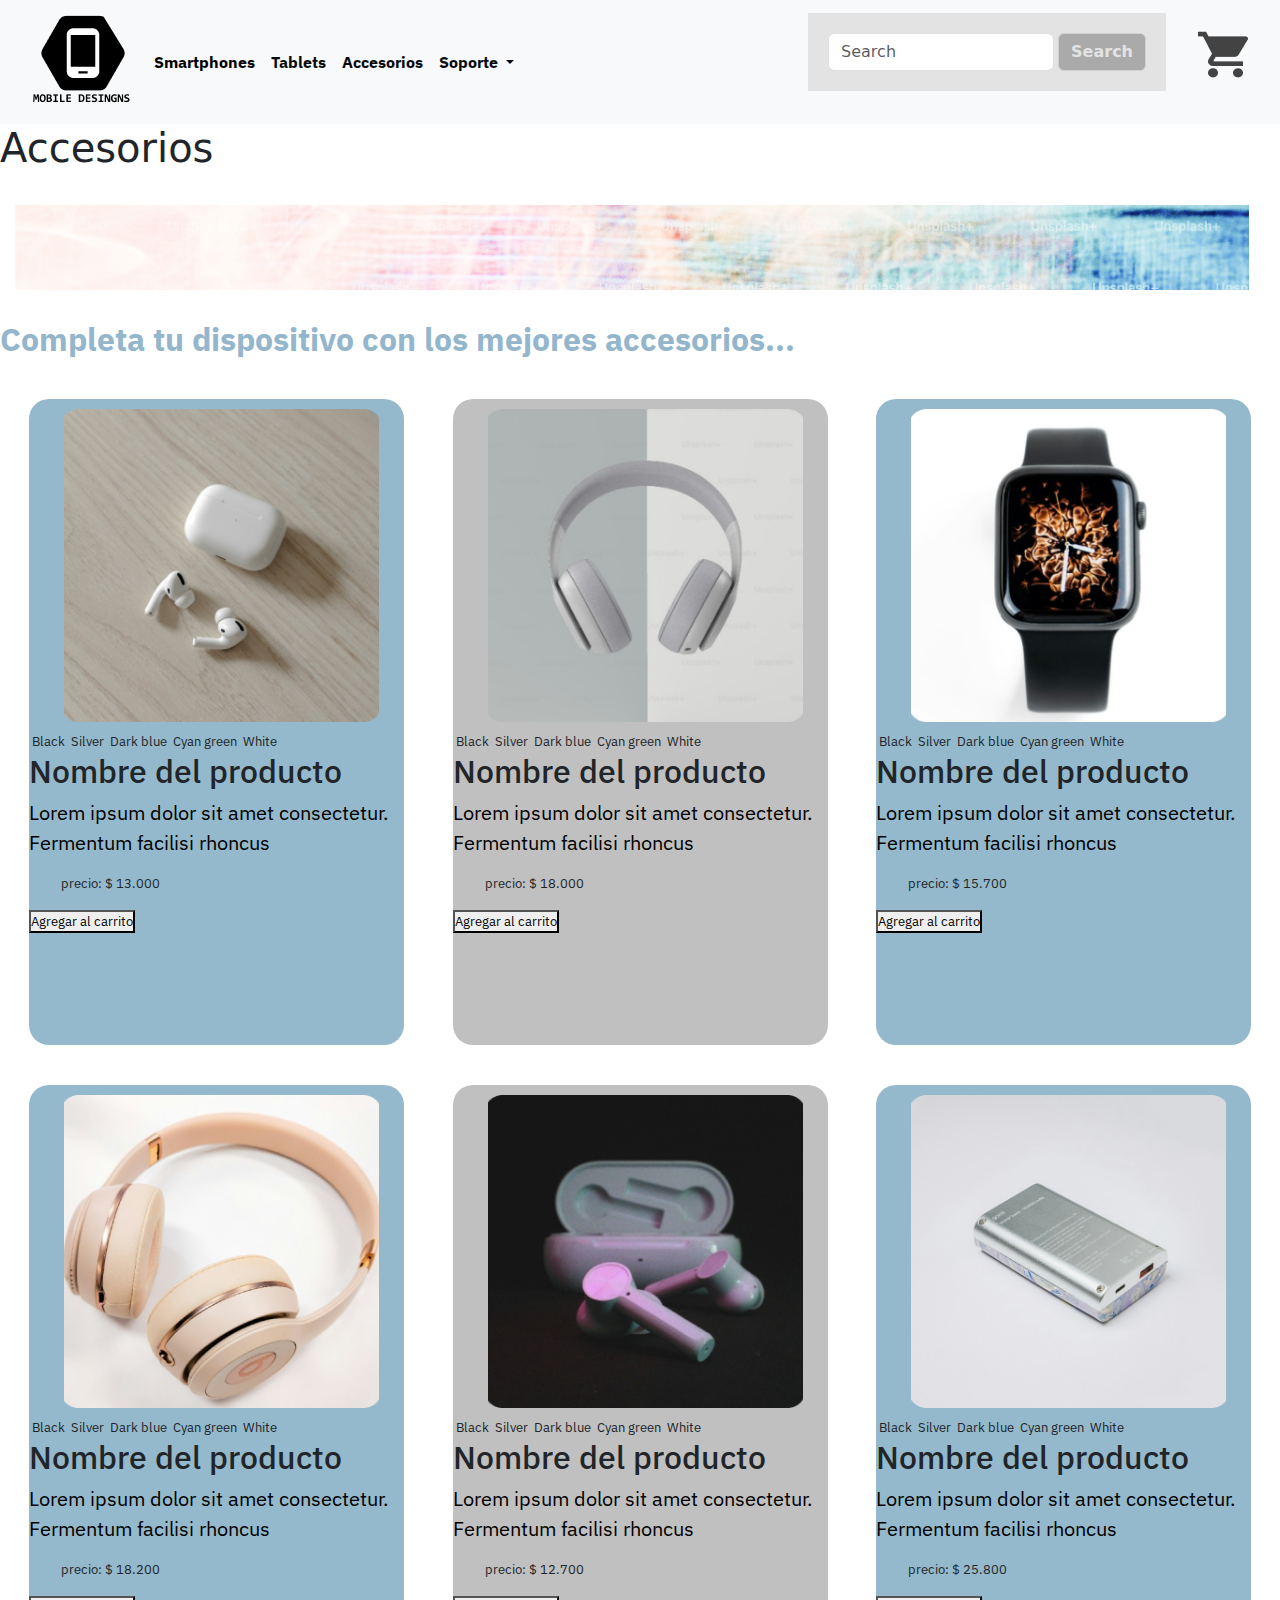
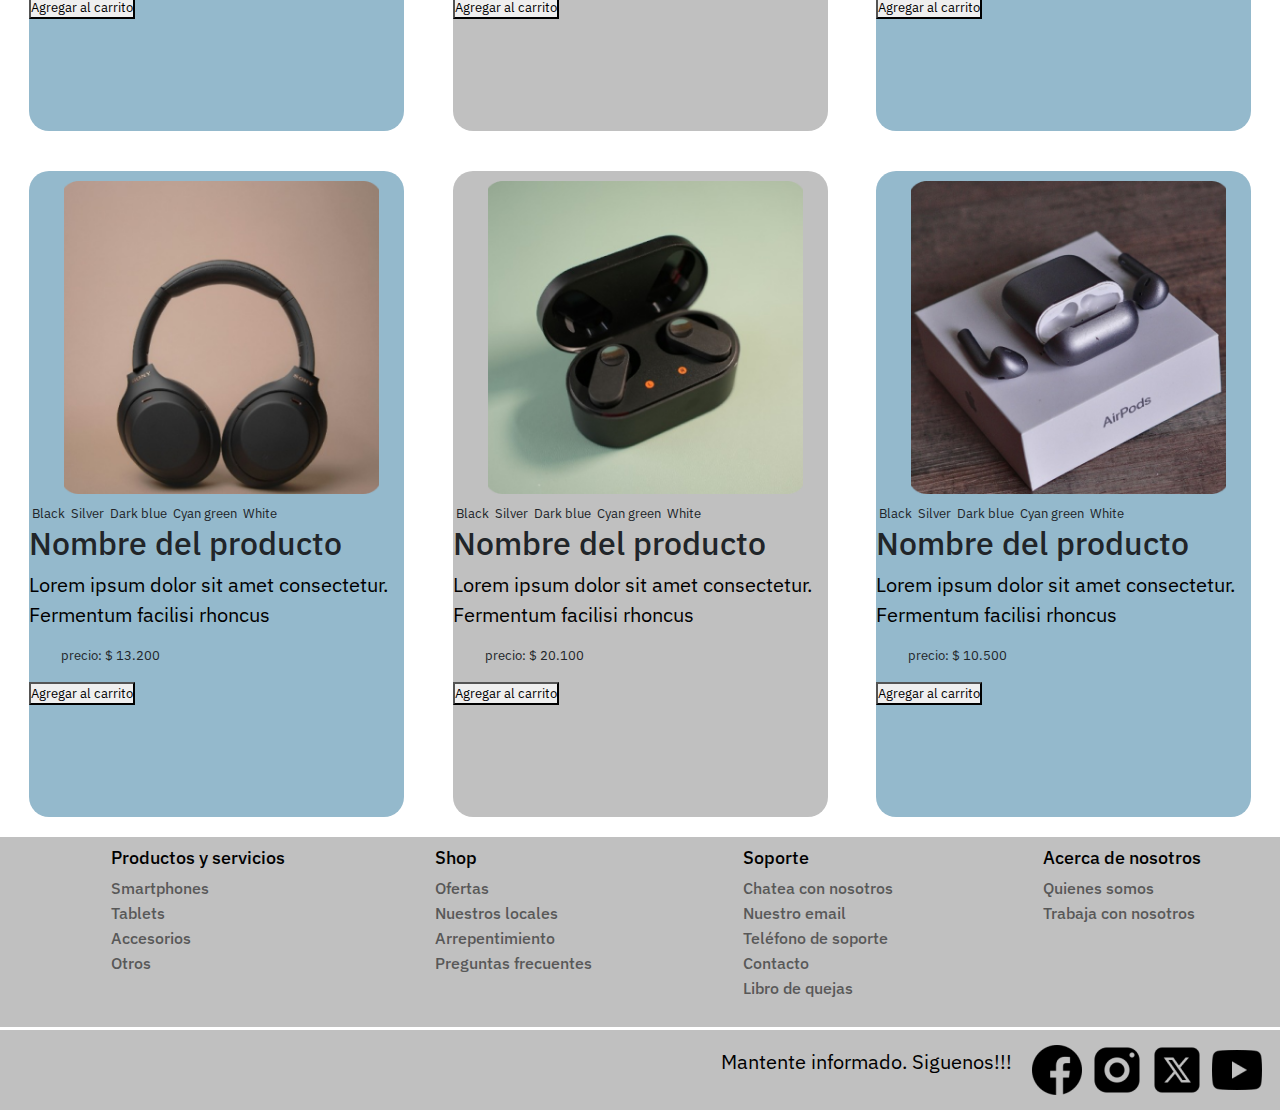
==== commit 2d09df93: "aplicaci[on de flexbox a footer y accesorios" ====
--- a/pages/accesorios.html
+++ b/pages/accesorios.html
@@ -52,353 +52,364 @@
     </header>
 
     <main>
+        <h1> Accesorios </h1>
         <section>
             <div class="bannerPrincipal">
                 <img src="../assets/img/BannerPrincipalAccesorios.png" alt="">
                 <p>Completa tu dispositivo con los mejores accesorios...</p>
-            </div>
+            </div>            
         </section>
         <section>
-            <article class="cardFondoAzul">
-                <div class="imgCard">
-                    <img src="../assets/img/Auriculares1-1.png" alt="earphones">
-                </div>
-                <div>
-                    <fieldset>
-                        <div> 
-                            <input type="radio" id="black" name="color" value="black" checked>
-                            <label for="Black" >Black</label>                            
-                            <input type="radio" id="silver" name="color" value="silver" checked>
-                            <label for="Silver">Silver</label>
-                            <input type="radio" id="darkBlue" name="color" value="darkBlue" checked>
-                            <label for="darkBlue">Dark blue</label>
-                            <input type="radio" id="cyanGreen" name="color" value="cyanGreen" checked>
-                            <label for="cyanGreen" >Cyan green</label>                          
-                            <input type="radio" id="white" name="white" value="white" checked>
-                            <label for="white" >White</label>                                                                                             
-                        </div>                        
-                    </fieldset>
-                </div>
-                <div>
-                    <h2>Nombre del producto</h2>
-                    <p>Lorem ipsum dolor sit amet consectetur. Fermentum facilisi rhoncus</p>                    
-                </div>
-                <div>
-                    <ul>
-                        <li>precio: $ 13.000 </li>
-                    </ul>
-                </div>
-                <div>
-                    <button>Agregar al carrito</button>
-                </div>
-            </article>
-            <article class="cardFondoGris">
-                <div class="imgCard">
-                    <img src="../assets/img/Auriculares1-2.png" alt="headphones">
-                </div>
-                <div>
-                    <fieldset>
-                        <div> 
-                            <input type="radio" id="black" name="color" value="black" checked>
-                            <label for="Black" >Black</label>                            
-                            <input type="radio" id="silver" name="color" value="silver" checked>
-                            <label for="Silver">Silver</label>
-                            <input type="radio" id="darkBlue" name="color" value="darkBlue" checked>
-                            <label for="darkBlue">Dark blue</label>
-                            <input type="radio" id="cyanGreen" name="color" value="cyanGreen" checked>
-                            <label for="cyanGreen" >Cyan green</label>                          
-                            <input type="radio" id="white" name="white" value="white" checked>
-                            <label for="white" >White</label>                                                                                             
-                        </div>                        
-                    </fieldset>
-                </div>
-                <div>
-                    <h2>Nombre del producto</h2>
-                    <p>Lorem ipsum dolor sit amet consectetur. Fermentum facilisi rhoncus</p>                    
-                </div>
-                <div>
-                    <ul>
-                        <li>precio: $ 18.000 </li>
-                    </ul>
-                </div>
-                <div>
-                    <button>Agregar al carrito</button>
-                </div>                
-            </article>
-            <article class="cardFondoAzul">
-                <div class="imgCard">
-                    <img src="../assets/img/RelojInteligente1-3.png" alt="smart watch">
-                </div>
-                <div>
-                    <fieldset>
-                        <div> 
-                            <input type="radio" id="black" name="color" value="black" checked>
-                            <label for="Black" >Black</label>                            
-                            <input type="radio" id="silver" name="color" value="silver" checked>
-                            <label for="Silver">Silver</label>
-                            <input type="radio" id="darkBlue" name="color" value="darkBlue" checked>
-                            <label for="darkBlue">Dark blue</label>
-                            <input type="radio" id="cyanGreen" name="color" value="cyanGreen" checked>
-                            <label for="cyanGreen" >Cyan green</label>                          
-                            <input type="radio" id="white" name="white" value="white" checked>
-                            <label for="white" >White</label>                                                                                             
-                        </div>                        
-                    </fieldset>
-                </div>
-                <div>
-                    <h2>Nombre del producto</h2>
-                    <p>Lorem ipsum dolor sit amet consectetur. Fermentum facilisi rhoncus</p>                    
-                </div>
-                <div>
-                    <ul>
-                        <li>precio: $ 15.700 </li>
-                    </ul>
-                </div>
-                <div>
-                    <button>Agregar al carrito</button>
-                </div>
-            </article>
-            <article class="cardFondoAzul">
-                <div class="imgCard">
-                    <img src="../assets/img/Auriculares2-1.png" alt="headphones">
-                </div>
-                <div>
-                    <fieldset>
-                        <div> 
-                            <input type="radio" id="black" name="color" value="black" checked>
-                            <label for="Black" >Black</label>                            
-                            <input type="radio" id="silver" name="color" value="silver" checked>
-                            <label for="Silver">Silver</label>
-                            <input type="radio" id="darkBlue" name="color" value="darkBlue" checked>
-                            <label for="darkBlue">Dark blue</label>
-                            <input type="radio" id="cyanGreen" name="color" value="cyanGreen" checked>
-                            <label for="cyanGreen" >Cyan green</label>                          
-                            <input type="radio" id="white" name="white" value="white" checked>
-                            <label for="white" >White</label>                                                                                             
-                        </div>                        
-                    </fieldset>
-                </div>
-                <div>
-                    <h2>Nombre del producto</h2>
-                    <p>Lorem ipsum dolor sit amet consectetur. Fermentum facilisi rhoncus</p>                    
-                </div>
-                <div>
-                    <ul>
-                        <li>precio: $ 18.200 </li>
-                    </ul>
-                </div>
-                <div>
-                    <button>Agregar al carrito</button>
-                </div>
-            </article>
-            <article class="cardFondoGris">
-                <div class="imgCard">
-                    <img src="../assets/img/Auriculares2-2.png" alt="earphones">
-                </div>
-                <div>
-                    <fieldset>
-                        <div> 
-                            <input type="radio" id="black" name="color" value="black" checked>
-                            <label for="Black" >Black</label>                            
-                            <input type="radio" id="silver" name="color" value="silver" checked>
-                            <label for="Silver">Silver</label>
-                            <input type="radio" id="darkBlue" name="color" value="darkBlue" checked>
-                            <label for="darkBlue">Dark blue</label>
-                            <input type="radio" id="cyanGreen" name="color" value="cyanGreen" checked>
-                            <label for="cyanGreen" >Cyan green</label>                          
-                            <input type="radio" id="white" name="white" value="white" checked>
-                            <label for="white" >White</label>                                                                                             
-                        </div>                        
-                    </fieldset>
-                </div>
-                <div>
-                    <h2>Nombre del producto</h2>
-                    <p>Lorem ipsum dolor sit amet consectetur. Fermentum facilisi rhoncus</p>                    
-                </div>
-                <div>
-                    <ul>
-                        <li>precio: $ 12.700 </li>
-                    </ul>
-                </div>
-                <div>
-                    <button>Agregar al carrito</button>
-                </div>                
-            </article>
-            <article class="cardFondoAzul">
-                <div class="imgCard">
-                    <img src="../assets/img/PowerBank2-3.png" alt="power bank">
-                </div>
-                <div>
-                    <fieldset>
-                        <div> 
-                            <input type="radio" id="black" name="color" value="black" checked>
-                            <label for="Black" >Black</label>                            
-                            <input type="radio" id="silver" name="color" value="silver" checked>
-                            <label for="Silver">Silver</label>
-                            <input type="radio" id="darkBlue" name="color" value="darkBlue" checked>
-                            <label for="darkBlue">Dark blue</label>
-                            <input type="radio" id="cyanGreen" name="color" value="cyanGreen" checked>
-                            <label for="cyanGreen" >Cyan green</label>                          
-                            <input type="radio" id="white" name="white" value="white" checked>
-                            <label for="white" >White</label>                                                                                             
-                        </div>                        
-                    </fieldset>
-                </div>
-                <div>
-                    <h2>Nombre del producto</h2>
-                    <p>Lorem ipsum dolor sit amet consectetur. Fermentum facilisi rhoncus</p>                    
-                </div>
-                <div>
-                    <ul>
-                        <li>precio: $ 25.800 </li>
-                    </ul>
-                </div>
-                <div>
-                    <button>Agregar al carrito</button>
-                </div>
-            </article>
-            <article class="cardFondoAzul">
-                <div class="imgCard">
-                    <img src="../assets/img/Auriculares3-1.png" alt="headphones">
-                </div>
-                <div>
-                    <fieldset>
-                        <div> 
-                            <input type="radio" id="black" name="color" value="black" checked>
-                            <label for="Black" >Black</label>                            
-                            <input type="radio" id="silver" name="color" value="silver" checked>
-                            <label for="Silver">Silver</label>
-                            <input type="radio" id="darkBlue" name="color" value="darkBlue" checked>
-                            <label for="darkBlue">Dark blue</label>
-                            <input type="radio" id="cyanGreen" name="color" value="cyanGreen" checked>
-                            <label for="cyanGreen" >Cyan green</label>                          
-                            <input type="radio" id="white" name="white" value="white" checked>
-                            <label for="white" >White</label>                                                                                             
-                        </div>                        
-                    </fieldset>
-                </div>
-                <div>
-                    <h2>Nombre del producto</h2>
-                    <p>Lorem ipsum dolor sit amet consectetur. Fermentum facilisi rhoncus</p>                    
-                </div>
-                <div>
-                    <ul>
-                        <li>precio: $ 13.200 </li>
-                    </ul>
-                </div>
-                <div>
-                    <button>Agregar al carrito</button>
-                </div>
-            </article>
-            <article class="cardFondoGris">
-                <div class="imgCard">
-                    <img src="../assets/img/Auriculares3-2.png" alt="earphones">
-                </div>
-                <div>
-                    <fieldset>
-                        <div> 
-                            <input type="radio" id="black" name="color" value="black" checked>
-                            <label for="Black" >Black</label>                            
-                            <input type="radio" id="silver" name="color" value="silver" checked>
-                            <label for="Silver">Silver</label>
-                            <input type="radio" id="darkBlue" name="color" value="darkBlue" checked>
-                            <label for="darkBlue">Dark blue</label>
-                            <input type="radio" id="cyanGreen" name="color" value="cyanGreen" checked>
-                            <label for="cyanGreen" >Cyan green</label>                          
-                            <input type="radio" id="white" name="white" value="white" checked>
-                            <label for="white" >White</label>                                                                                             
-                        </div>                        
-                    </fieldset>
-                </div>
-                <div>
-                    <h2>Nombre del producto</h2>
-                    <p>Lorem ipsum dolor sit amet consectetur. Fermentum facilisi rhoncus</p>                    
-                </div>
-                <div>
-                    <ul>
-                        <li>precio: $ 20.100 </li>
-                    </ul>
-                </div>
-                <div>
-                    <button>Agregar al carrito</button>
-                </div>                
-            </article>
-            <article class="cardFondoAzul">
-                <div class="imgCard">
-                    <img src="../assets/img/Auriculares3-3.png" alt="earphones">
-                </div>
-                <div>
-                    <fieldset>
-                        <div> 
-                            <input type="radio" id="black" name="color" value="black" checked>
-                            <label for="Black" >Black</label>                            
-                            <input type="radio" id="silver" name="color" value="silver" checked>
-                            <label for="Silver">Silver</label>
-                            <input type="radio" id="darkBlue" name="color" value="darkBlue" checked>
-                            <label for="darkBlue">Dark blue</label>
-                            <input type="radio" id="cyanGreen" name="color" value="cyanGreen" checked>
-                            <label for="cyanGreen" >Cyan green</label>                          
-                            <input type="radio" id="white" name="white" value="white" checked>
-                            <label for="white" >White</label>                                                                                             
-                        </div>                        
-                    </fieldset>
-                </div>
-                <div>
-                    <h2>Nombre del producto</h2>
-                    <p>Lorem ipsum dolor sit amet consectetur. Fermentum facilisi rhoncus</p>                    
-                </div>
-                <div>
-                    <ul>
-                        <li>precio: $ 10.500 </li>
-                    </ul>
-                </div>
-                <div>
-                    <button>Agregar al carrito</button>
-                </div>
-            </article>
+            <div class="seccionProductos">
+                <article  class="cardFondoAzul">
+                    <div class="imgCard">
+                        <img src="../assets/img/Auriculares1-1.png" alt="earphones">
+                    </div>
+                    <div>
+                        <fieldset>
+                            <div> 
+                                <input type="radio" id="black" name="color" value="black" checked>
+                                <label for="Black" >Black</label>                            
+                                <input type="radio" id="silver" name="color" value="silver" checked>
+                                <label for="Silver">Silver</label>
+                                <input type="radio" id="darkBlue" name="color" value="darkBlue" checked>
+                                <label for="darkBlue">Dark blue</label>
+                                <input type="radio" id="cyanGreen" name="color" value="cyanGreen" checked>
+                                <label for="cyanGreen" >Cyan green</label>                          
+                                <input type="radio" id="white" name="white" value="white" checked>
+                                <label for="white" >White</label>                                                                                             
+                            </div>                        
+                        </fieldset>
+                    </div>
+                    <div>
+                        <h2>Nombre del producto</h2>
+                        <p>Lorem ipsum dolor sit amet consectetur. Fermentum facilisi rhoncus</p>                    
+                    </div>
+                    <div>
+                        <ul>
+                            <li>precio: $ 13.000 </li>
+                        </ul>
+                    </div>
+                    <div>
+                        <button>Agregar al carrito</button>
+                    </div>
+                </article>
+                <article class="cardFondoGris">
+                    <div class="imgCard">
+                        <img src="../assets/img/Auriculares1-2.png" alt="headphones">
+                    </div>
+                    <div>
+                        <fieldset>
+                            <div> 
+                                <input type="radio" id="black" name="color" value="black" checked>
+                                <label for="Black" >Black</label>                            
+                                <input type="radio" id="silver" name="color" value="silver" checked>
+                                <label for="Silver">Silver</label>
+                                <input type="radio" id="darkBlue" name="color" value="darkBlue" checked>
+                                <label for="darkBlue">Dark blue</label>
+                                <input type="radio" id="cyanGreen" name="color" value="cyanGreen" checked>
+                                <label for="cyanGreen" >Cyan green</label>                          
+                                <input type="radio" id="white" name="white" value="white" checked>
+                                <label for="white" >White</label>                                                                                             
+                            </div>                        
+                        </fieldset>
+                    </div>
+                    <div>
+                        <h2>Nombre del producto</h2>
+                        <p>Lorem ipsum dolor sit amet consectetur. Fermentum facilisi rhoncus</p>                    
+                    </div>
+                    <div>
+                        <ul>
+                            <li>precio: $ 18.000 </li>
+                        </ul>
+                    </div>
+                    <div>
+                        <button>Agregar al carrito</button>
+                    </div>                
+                </article>
+                <article class="cardFondoAzul">
+                    <div class="imgCard">
+                        <img src="../assets/img/RelojInteligente1-3.png" alt="smart watch">
+                    </div>
+                    <div>
+                        <fieldset>
+                            <div> 
+                                <input type="radio" id="black" name="color" value="black" checked>
+                                <label for="Black" >Black</label>                            
+                                <input type="radio" id="silver" name="color" value="silver" checked>
+                                <label for="Silver">Silver</label>
+                                <input type="radio" id="darkBlue" name="color" value="darkBlue" checked>
+                                <label for="darkBlue">Dark blue</label>
+                                <input type="radio" id="cyanGreen" name="color" value="cyanGreen" checked>
+                                <label for="cyanGreen" >Cyan green</label>                          
+                                <input type="radio" id="white" name="white" value="white" checked>
+                                <label for="white" >White</label>                                                                                             
+                            </div>                        
+                        </fieldset>
+                    </div>
+                    <div>
+                        <h2>Nombre del producto</h2>
+                        <p>Lorem ipsum dolor sit amet consectetur. Fermentum facilisi rhoncus</p>                    
+                    </div>
+                    <div>
+                        <ul>
+                            <li>precio: $ 15.700 </li>
+                        </ul>
+                    </div>
+                    <div>
+                        <button>Agregar al carrito</button>
+                    </div>
+                </article>
+            </div>
+            <div class="seccionProductos">
+                <article class="cardFondoAzul">
+                    <div class="imgCard">
+                        <img src="../assets/img/Auriculares2-1.png" alt="headphones">
+                    </div>
+                    <div>
+                        <fieldset>
+                            <div> 
+                                <input type="radio" id="black" name="color" value="black" checked>
+                                <label for="Black" >Black</label>                            
+                                <input type="radio" id="silver" name="color" value="silver" checked>
+                                <label for="Silver">Silver</label>
+                                <input type="radio" id="darkBlue" name="color" value="darkBlue" checked>
+                                <label for="darkBlue">Dark blue</label>
+                                <input type="radio" id="cyanGreen" name="color" value="cyanGreen" checked>
+                                <label for="cyanGreen" >Cyan green</label>                          
+                                <input type="radio" id="white" name="white" value="white" checked>
+                                <label for="white" >White</label>                                                                                             
+                            </div>                        
+                        </fieldset>
+                    </div>
+                    <div>
+                        <h2>Nombre del producto</h2>
+                        <p>Lorem ipsum dolor sit amet consectetur. Fermentum facilisi rhoncus</p>                    
+                    </div>
+                    <div>
+                        <ul>
+                            <li>precio: $ 18.200 </li>
+                        </ul>
+                    </div>
+                    <div>
+                        <button>Agregar al carrito</button>
+                    </div>
+                </article>
+                <article class="cardFondoGris">
+                    <div class="imgCard">
+                        <img src="../assets/img/Auriculares2-2.png" alt="earphones">
+                    </div>
+                    <div>
+                        <fieldset>
+                            <div> 
+                                <input type="radio" id="black" name="color" value="black" checked>
+                                <label for="Black" >Black</label>                            
+                                <input type="radio" id="silver" name="color" value="silver" checked>
+                                <label for="Silver">Silver</label>
+                                <input type="radio" id="darkBlue" name="color" value="darkBlue" checked>
+                                <label for="darkBlue">Dark blue</label>
+                                <input type="radio" id="cyanGreen" name="color" value="cyanGreen" checked>
+                                <label for="cyanGreen" >Cyan green</label>                          
+                                <input type="radio" id="white" name="white" value="white" checked>
+                                <label for="white" >White</label>                                                                                             
+                            </div>                        
+                        </fieldset>
+                    </div>
+                    <div>
+                        <h2>Nombre del producto</h2>
+                        <p>Lorem ipsum dolor sit amet consectetur. Fermentum facilisi rhoncus</p>                    
+                    </div>
+                    <div>
+                        <ul>
+                            <li>precio: $ 12.700 </li>
+                        </ul>
+                    </div>
+                    <div>
+                        <button>Agregar al carrito</button>
+                    </div>                
+                </article>
+                <article class="cardFondoAzul">
+                    <div class="imgCard">
+                        <img src="../assets/img/PowerBank2-3.png" alt="power bank">
+                    </div>
+                    <div>
+                        <fieldset>
+                            <div> 
+                                <input type="radio" id="black" name="color" value="black" checked>
+                                <label for="Black" >Black</label>                            
+                                <input type="radio" id="silver" name="color" value="silver" checked>
+                                <label for="Silver">Silver</label>
+                                <input type="radio" id="darkBlue" name="color" value="darkBlue" checked>
+                                <label for="darkBlue">Dark blue</label>
+                                <input type="radio" id="cyanGreen" name="color" value="cyanGreen" checked>
+                                <label for="cyanGreen" >Cyan green</label>                          
+                                <input type="radio" id="white" name="white" value="white" checked>
+                                <label for="white" >White</label>                                                                                             
+                            </div>                        
+                        </fieldset>
+                    </div>
+                    <div>
+                        <h2>Nombre del producto</h2>
+                        <p>Lorem ipsum dolor sit amet consectetur. Fermentum facilisi rhoncus</p>                    
+                    </div>
+                    <div>
+                        <ul>
+                            <li>precio: $ 25.800 </li>
+                        </ul>
+                    </div>
+                    <div>
+                        <button>Agregar al carrito</button>
+                    </div>
+                </article>
+            </div>
+            <div class="seccionProductos">
+                <article class="cardFondoAzul">
+                    <div class="imgCard">
+                        <img src="../assets/img/Auriculares3-1.png" alt="headphones">
+                    </div>
+                    <div>
+                        <fieldset>
+                            <div> 
+                                <input type="radio" id="black" name="color" value="black" checked>
+                                <label for="Black" >Black</label>                            
+                                <input type="radio" id="silver" name="color" value="silver" checked>
+                                <label for="Silver">Silver</label>
+                                <input type="radio" id="darkBlue" name="color" value="darkBlue" checked>
+                                <label for="darkBlue">Dark blue</label>
+                                <input type="radio" id="cyanGreen" name="color" value="cyanGreen" checked>
+                                <label for="cyanGreen" >Cyan green</label>                          
+                                <input type="radio" id="white" name="white" value="white" checked>
+                                <label for="white" >White</label>                                                                                             
+                            </div>                        
+                        </fieldset>
+                    </div>
+                    <div>
+                        <h2>Nombre del producto</h2>
+                        <p>Lorem ipsum dolor sit amet consectetur. Fermentum facilisi rhoncus</p>                    
+                    </div>
+                    <div>
+                        <ul>
+                            <li>precio: $ 13.200 </li>
+                        </ul>
+                    </div>
+                    <div>
+                        <button>Agregar al carrito</button>
+                    </div>
+                </article>
+                <article class="cardFondoGris">
+                    <div class="imgCard">
+                        <img src="../assets/img/Auriculares3-2.png" alt="earphones">
+                    </div>
+                    <div>
+                        <fieldset>
+                            <div> 
+                                <input type="radio" id="black" name="color" value="black" checked>
+                                <label for="Black" >Black</label>                            
+                                <input type="radio" id="silver" name="color" value="silver" checked>
+                                <label for="Silver">Silver</label>
+                                <input type="radio" id="darkBlue" name="color" value="darkBlue" checked>
+                                <label for="darkBlue">Dark blue</label>
+                                <input type="radio" id="cyanGreen" name="color" value="cyanGreen" checked>
+                                <label for="cyanGreen" >Cyan green</label>                          
+                                <input type="radio" id="white" name="white" value="white" checked>
+                                <label for="white" >White</label>                                                                                             
+                            </div>                        
+                        </fieldset>
+                    </div>
+                    <div>
+                        <h2>Nombre del producto</h2>
+                        <p>Lorem ipsum dolor sit amet consectetur. Fermentum facilisi rhoncus</p>                    
+                    </div>
+                    <div>
+                        <ul>
+                            <li>precio: $ 20.100 </li>
+                        </ul>
+                    </div>
+                    <div>
+                        <button>Agregar al carrito</button>
+                    </div>                
+                </article>
+                <article class="cardFondoAzul">
+                    <div class="imgCard">
+                        <img src="../assets/img/Auriculares3-3.png" alt="earphones">
+                    </div>
+                    <div>
+                        <fieldset>
+                            <div> 
+                                <input type="radio" id="black" name="color" value="black" checked>
+                                <label for="Black" >Black</label>                            
+                                <input type="radio" id="silver" name="color" value="silver" checked>
+                                <label for="Silver">Silver</label>
+                                <input type="radio" id="darkBlue" name="color" value="darkBlue" checked>
+                                <label for="darkBlue">Dark blue</label>
+                                <input type="radio" id="cyanGreen" name="color" value="cyanGreen" checked>
+                                <label for="cyanGreen" >Cyan green</label>                          
+                                <input type="radio" id="white" name="white" value="white" checked>
+                                <label for="white" >White</label>                                                                                             
+                            </div>                        
+                        </fieldset>
+                    </div>
+                    <div>
+                        <h2>Nombre del producto</h2>
+                        <p>Lorem ipsum dolor sit amet consectetur. Fermentum facilisi rhoncus</p>                    
+                    </div>
+                    <div>
+                        <ul>
+                            <li>precio: $ 10.500 </li>
+                        </ul>
+                    </div>
+                    <div>
+                        <button>Agregar al carrito</button>
+                    </div>
+                </article>
+            </div>
         </section>
     </main>
 
     <footer>
-        <div class="footerOption">
-            <div>
+        <div>
+            <div class="footerOption">
+                <div>
+                    <ul>
+                        <h4>Productos y servicios</h4>
+                        <li> <a href="#">Smartphones</a></li> 
+                        <li> <a href="#">Tablets</a></li> 
+                        <li> <a href="#">Accesorios</a></li> 
+                        <li> <a href="#">Otros</a></li> 
+                    </ul>
+                </div>
+                <div>    
+                    <ul>
+                        <h4>Shop</h4>
+                        <li><a href="#">Ofertas</a></li>
+                        <li><a href="#">Nuestros locales</a></li>
+                        <li><a href="#">Arrepentimiento</a></li>
+                        <li><a href="#">Preguntas frecuentes</a></li>
+                    </ul>
+                </div>
+                <div>    
+                    <ul>
+                        <h4>Soporte</h4>
+                        <li><a href="#">Chatea con nosotros</a></li>
+                        <li><a href="#">Nuestro email</a></li>
+                        <li><a href="#">Teléfono de soporte</a></li>
+                        <li><a href="#">Contacto</a></li>
+                        <li><a href="#">Libro de quejas</a></li>
+                    </ul>
+                </div>
+                <div>    
+                    <ul>
+                        <h4>Acerca de nosotros</h4>
+                        <li><a href="#">Quienes somos</a></li>
+                        <li><a href="#">Trabaja con nosotros</a></li>
+                    </ul>
+                </div>  
+            </div>  
+            <div class="footerRedes">    
                 <ul>
-                    <h4>Productos y servicios</h4>
-                    <li> <a href="#">Smartphones</a></li> 
-                    <li> <a href="#">Tablets</a></li> 
-                    <li> <a href="#">Accesorios</a></li> 
-                    <li> <a href="#">Otros</a></li> 
-                </ul>
-            </div>
-            <div>    
-                <ul>
-                    <h4>Shop</h4>
-                    <li><a href="#">Ofertas</a></li>
-                    <li><a href="#">Nuestros locales</a></li>
-                    <li><a href="#">Arrepentimiento</a></li>
-                    <li><a href="#">Preguntas frecuentes</a></li>
-                </ul>
-            </div>
-            <div>    
-                <ul>
-                    <h4>Soporte</h4>
-                    <li><a href="#">Chatea con nosotros</a></li>
-                    <li><a href="#">Nuestro email</a></li>
-                    <li><a href="#">Teléfono de soporte</a></li>
-                    <li><a href="#">Contacto</a></li>
-                    <li><a href="#">Libro de quejas</a></li>
-                </ul>
-            </div>
-            <div>    
-                <ul>
-                    <h4>Acerca de nosotros</h4>
-                    <li><a href="#">Quienes somos</a></li>
-                    <li><a href="#">Trabaja con nosotros</a></li>
-                </ul>
-            </div>    
-            <div>    
-                <ul>
-                    <p>Mantente informado. Siguenos!!!</p>
+                    <div> 
+                        <p>Mantente informado. Siguenos!!!</p>
+                    </div>
                     <li> <a href="#"><img src="../assets/img/iconFaceBook.png" alt="FaceBook"></a></li>
                     <li> <a href="#"><img src="../assets/img/iconInstagram.png" alt="Instagram"></a></li>
                     <li> <a href="#"><img src="../assets/img/iconTwitterX.png" alt="TwitterX"></a></li>
--- a/css/style.css
+++ b/css/style.css
@@ -18,6 +18,15 @@
 Estilos del header
 */
 
+/* Para aplicar flex en el header */
+/* header .nav  {
+    display: flex;
+    justify-content: space-evenly;
+    align-items: center;
+    padding: 0rem 30px;
+} */
+
+
 .navbar {
     list-style: none;
     background-color: #e3e3e3;
@@ -67,9 +76,18 @@
 Estilos del footer
 */
 
+/* footer .div {
+    display: flex;
+    justify-content: space-evenly;
+    align-items: center;
+    padding: 0rem 30px;
+} */
+
 .footerOption {
     background-color: #c0c0c0;
-    padding: 10px 20px;       
+    padding: 10px 20px;
+    display: flex;
+    justify-content:space-around;       
 }
 
 .footerOption div ul {
@@ -83,8 +101,22 @@
     color: #585858;
 }
 
+.footerRedes {
+    text-decoration: none;
+    font-family: "IBM Plex Sans", sans-serif;
+    background-color: #c0c0c0;   
+}
+
 .footerRedes ul {
-    border-top:  3px;
+    display: flex;
+    justify-content:flex-end;
+    align-items: center;
+    margin: .1875rem;
+    padding: .625rem;
+}
+
+.footerRedes ul div {
+    margin-right: .9375rem;
 }
 
 /* 
@@ -268,32 +300,65 @@
     margin: .3125rem .3125rem;    
 }
 
+
 .cardFondoAzul {
     text-decoration: none;    
     background-color:#94b9cc;
     font-size: small;
     border-radius: 1.25rem;    
-    width: 18.75rem;
-    padding: .3125rem 1.875rem; 
-    margin: .3125rem .3125rem;  
-}
+    width: 23.4375rem;
+    height: 40.375rem;
+    margin: 1.25rem;       
+    }
 
 .cardFondoGris {
     text-decoration: none;    
     background-color:#c0c0c0;
     font-size: small;
     border-radius: 1.25rem;    
-    width: 18.75rem;
+    width: 23.4375rem;
+    height: 40.375rem;
+    margin: 1.25rem;       
+}
+
+
+.cardFondoGris .imgCard img {
+    width: 100%;
+    height: 50%;
     padding: .3125rem 1.875rem; 
     margin: .3125rem .3125rem; 
-}
-
+    object-fit: cover;    
+}
+
+.cardFondoAzul .imgCard img {
+    width: 100%;
+    height: 50%;
+    padding: .3125rem 1.875rem; 
+    margin: .3125rem .3125rem;
+    object-fit: cover;         
+}
 
 .imgCard img {
-    width: 15.625rem;
-    padding: .3125rem .3125rem; 
-    margin: .3125rem .3125rem;
-}
+    width: 100%;
+    height: 100%;    
+    object-fit: cover;
+}
+
+/* Aplicando flex box a catalago, considerar las clases card que forman parte de esta funcionalidad*/
+
+.seccionProductos {
+    display: flex;
+    flex-direction: row;
+    flex-wrap: wrap;
+    justify-content: space-evenly;
+    align-items: center;
+}
+
+
+
+
+
+
 
 .cardSoporte div {
     text-decoration: none;       
@@ -363,6 +428,7 @@
 
 
 
+
 /* Estilo para los formularios */
 form {
     text-decoration: none;
